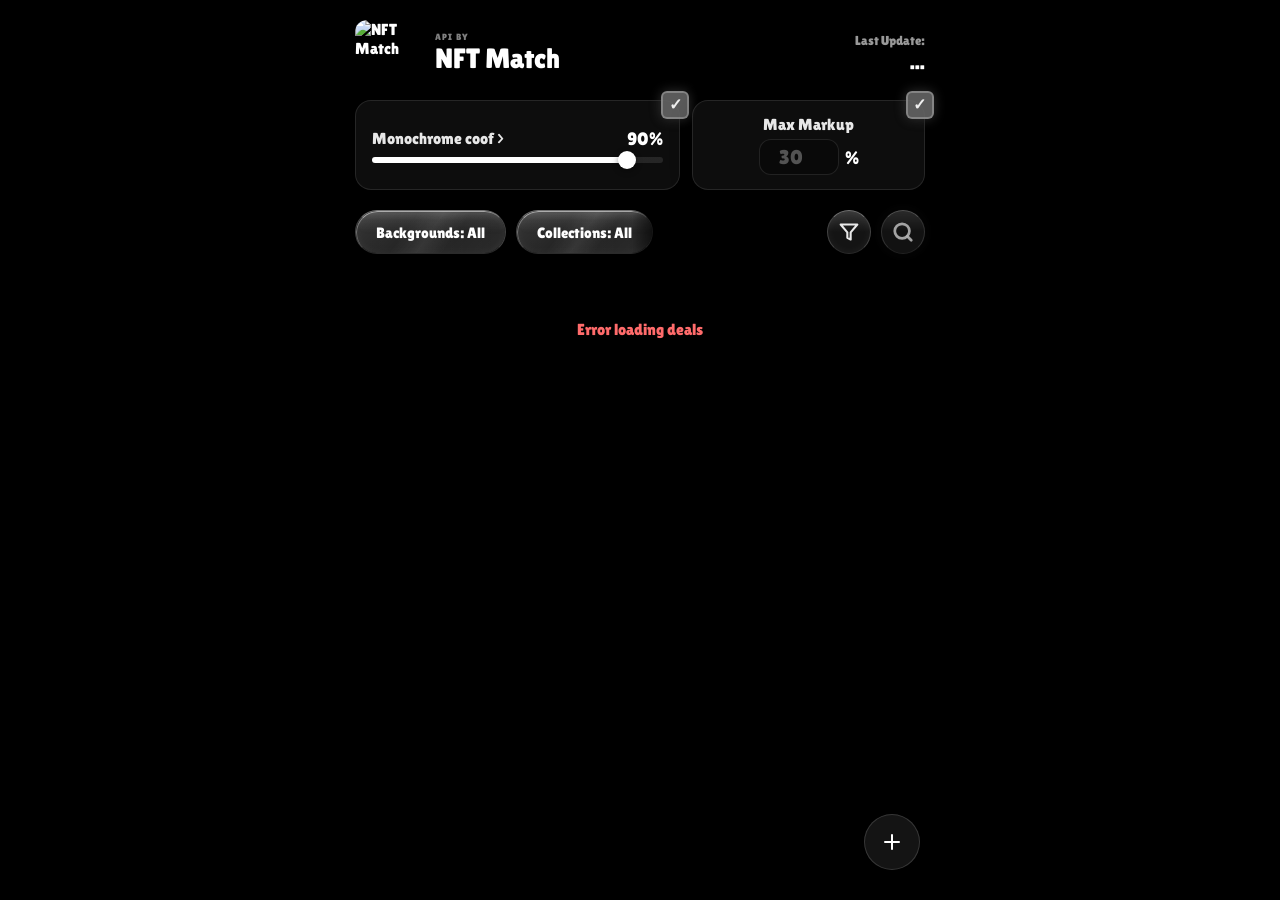
==== index.html @ 20ff9459 "Initial commit" ====
<!DOCTYPE html>
<html lang="ru">

<head>
    <meta charset="UTF-8">
    <meta name="viewport" content="width=device-width, initial-scale=1.0, maximum-scale=1.0, user-scalable=no">
    <title>NFT Match</title>
    <script src="https://telegram.org/js/telegram-web-app.js"></script>
    <link rel="preconnect" href="https://fonts.googleapis.com">
    <link rel="preconnect" href="https://fonts.gstatic.com" crossorigin>
    <link href="https://fonts.googleapis.com/css2?family=Lilita+One&display=swap" rel="stylesheet">
    <link rel="stylesheet" href="styles.css">
    <link rel="stylesheet" href="glass-effect.css">
    <link rel="stylesheet" href="styles-fab.css">
</head>

<body>
    <div class="container">
        <div class="fixed-ui">
            <div class="header">
                <div class="header-left">
                    <img src="logoNFTMatch.png" alt="NFT Match" class="logo">
                    <div class="title-wrapper">
                        <span class="api-by-text">API by</span>
                        <h1 class="title">NFT Match</h1>
                    </div>
                </div>

                <div class="last-update" id="btnShowInfo">
                    <span class="update-label">Last Update:</span>
                    <span class="update-time" id="lastUpdateTime">Loading...</span>
                </div>
            </div>

            <div class="stats-section">
                <div class="stat-card progress-card">
                    <label class="stat-toggle">
                        <input type="checkbox" id="ignoreMonochromeInline" checked>
                        <span class="stat-toggle-slider"></span>
                    </label>
                    <div class="stat-header">
                        <span class="stat-title">Monochrome coof ></span>
                        <span class="stat-percentage" id="percentageValue">90%</span>
                    </div>
                    <div class="progress-wrapper">
                        <input type="range" min="0" max="100" value="90" class="custom-range" id="percentageRange">
                    </div>
                </div>

                <div class="stat-card limit-card">
                    <label class="stat-toggle">
                        <input type="checkbox" id="ignoreMarkupInline" checked>
                        <span class="stat-toggle-slider"></span>
                    </label>
                    <div class="limit-title">Max Markup</div>
                    <div class="limit-content">
                        <input type="number" class="limit-input" placeholder="30" id="markupInput">
                        <div class="limit-currency">%</div>
                    </div>
                </div>
            </div>

            <div class="filters-row">
                <div class="filters-scroll">
                    <div class="filter-btn filter-text" id="btnBackgrounds" data-filter="backgrounds">Backgrounds: All
                    </div>
                    <div class="filter-btn filter-text" id="btnCollections" data-filter="collections">Collections: All
                    </div>
                </div>

                <div class="filters-fixed">
                    <div class="filter-btn filter-icon" id="btnFilterSettings">
                        <svg width="20" height="20" viewBox="0 0 24 24" fill="none" stroke="currentColor"
                            stroke-width="2.5" stroke-linecap="round" stroke-linejoin="round">
                            <polygon points="22 3 2 3 10 12.46 10 19 14 21 14 12.46 22 3"></polygon>
                        </svg>
                    </div>

                    <div class="filter-btn filter-icon action-search" id="btnSearch">
                        <svg width="22" height="22" viewBox="0 0 24 24" fill="none" stroke="currentColor"
                            stroke-width="3" stroke-linecap="round" stroke-linejoin="round">
                            <circle cx="11" cy="11" r="8"></circle>
                            <line x1="21" y1="21" x2="16.65" y2="16.65"></line>
                        </svg>
                    </div>
                </div>
            </div>
        </div>

        <div class="content-wrapper">
            <div class="nft-grid" id="nftGrid">
            </div>
        </div>

        <!-- Floating Menu -->
        <div class="floating-menu" id="floatingMenu">
            <button class="menu-toggle" id="menuToggle">
                <svg width="24" height="24" viewBox="0 0 24 24" fill="none" stroke="currentColor" stroke-width="2"
                    stroke-linecap="round" stroke-linejoin="round">
                    <line x1="12" y1="5" x2="12" y2="19"></line>
                    <line x1="5" y1="12" x2="19" y2="12"></line>
                </svg>
            </button>
            <div class="menu-items">
                <a href="index.html" class="menu-item active">
                    <svg width="20" height="20" viewBox="0 0 24 24" fill="none" stroke="currentColor" stroke-width="2"
                        stroke-linecap="round" stroke-linejoin="round">
                        <path d="M3 9l9-7 9 7v11a2 2 0 0 1-2 2H5a2 2 0 0 1-2-2z"></path>
                        <polyline points="9 22 9 12 15 12 15 22"></polyline>
                    </svg>
                    <span>Main</span>
                </a>
                <a href="analytics.html" class="menu-item">
                    <svg width="20" height="20" viewBox="0 0 24 24" fill="none" stroke="currentColor" stroke-width="2"
                        stroke-linecap="round" stroke-linejoin="round">
                        <line x1="12" y1="20" x2="12" y2="10"></line>
                        <line x1="18" y1="20" x2="18" y2="4"></line>
                        <line x1="6" y1="20" x2="6" y2="16"></line>
                    </svg>
                    <span>Analytics</span>
                </a>
            </div>
        </div>

        <div class="pagination-controls" id="paginationControls" style="display: none;">
            <button class="page-btn" id="prevPage">
                <svg width="20" height="20" viewBox="0 0 24 24" fill="none" stroke="currentColor" stroke-width="2"
                    stroke-linecap="round" stroke-linejoin="round">
                    <polyline points="15 18 9 12 15 6"></polyline>
                </svg>
            </button>
            <span class="page-number" id="pageIndicator">1</span>
            <button class="page-btn" id="nextPage">
                <svg width="20" height="20" viewBox="0 0 24 24" fill="none" stroke="currentColor" stroke-width="2"
                    stroke-linecap="round" stroke-linejoin="round">
                    <polyline points="9 18 15 12 9 6"></polyline>
                </svg>
            </button>
        </div>

        <div class="overlay" id="overlay"></div>

        <div class="bottom-sheet" id="settingsModal">
            <div class="sheet-header">
                <span>Filters & Sort</span>
                <div class="close-btn" id="closeSettings">✕</div>
            </div>
            <div class="sheet-content">
                <div class="filter-group">
                    <label>Price Range (TON)</label>
                    <div class="price-inputs">
                        <input type="number" id="filterMinPrice" placeholder="Min" class="sheet-input">
                        <span style="opacity:0.5">-</span>
                        <input type="number" id="filterMaxPrice" placeholder="Max" class="sheet-input">
                    </div>
                </div>

                <div class="filter-group">
                    <label>Sort By</label>
                    <div class="radio-group">
                        <label class="radio-item">
                            <input type="radio" name="sortBy" value="monochrome" checked>
                            <span class="radio-label">Similarity</span>
                        </label>
                        <label class="radio-item">
                            <input type="radio" name="sortBy" value="price">
                            <span class="radio-label">Price</span>
                        </label>
                        <label class="radio-item">
                            <input type="radio" name="sortBy" value="markup">
                            <span class="radio-label">Markup</span>
                        </label>
                        <label class="radio-item">
                            <input type="radio" name="sortBy" value="count">
                            <span class="radio-label">Count</span>
                        </label>
                    </div>
                </div>

                <div class="filter-group">
                    <label>Order</label>
                    <div class="radio-group">
                        <label class="radio-item">
                            <input type="radio" name="sortOrder" value="desc" checked>
                            <span class="radio-label">High to Low ⬇</span>
                        </label>
                        <label class="radio-item">
                            <input type="radio" name="sortOrder" value="asc">
                            <span class="radio-label">Low to High ⬆</span>
                        </label>
                    </div>
                </div>

                <div class="filter-group">
                    <label>Show Only</label>
                    <div class="checkbox-group">
                        <label class="checkbox-item">
                            <input type="checkbox" id="filterOnlyUnique">
                            <span class="checkbox-label">Only Unique Gifts</span>
                        </label>
                    </div>
                </div>
            </div>
            <div class="sheet-footer">
                <button class="apply-btn" id="applySettings">Apply Filters</button>
            </div>
        </div>

        <div class="bottom-sheet" id="colorsModal">
            <div class="sheet-header">
                <span>Select Backgrounds</span>
                <div class="close-btn" id="closeColors">✕</div>
            </div>
            <div class="sheet-content">
                <div class="color-search-wrapper">
                    <input type="text" class="color-search-input" id="colorSearchInput" placeholder="Search color...">
                </div>

                <div class="select-all-wrapper">
                    <button class="select-all-btn" id="btnSelectAllColors">Select All</button>
                </div>
                <div class="colors-grid" id="colorsList"></div>
            </div>
            <div class="sheet-footer">
                <button class="apply-btn" id="applyColors">Apply Colors</button>
            </div>
        </div>

        <div class="bottom-sheet" id="collectionsModal">
            <div class="sheet-header">
                <span>Select Collections</span>
                <div class="close-btn" id="closeCollections">✕</div>
            </div>
            <div class="sheet-content">
                <div class="color-search-wrapper">
                    <input type="text" class="color-search-input" id="collectionSearchInput"
                        placeholder="Search collection...">
                </div>

                <div class="select-all-wrapper">
                    <button class="select-all-btn" id="btnSelectAllCollections">Select All</button>
                </div>
                <div class="colors-grid" id="collectionsList">
                </div>
            </div>
            <div class="sheet-footer">
                <button class="apply-btn" id="applyCollections">Apply Collections</button>
            </div>
        </div>

        <div class="bottom-sheet" id="itemModal">
            <div class="sheet-header">
                <span>Gift Details</span>
                <div class="close-btn" id="closeItem">✕</div>
            </div>
            <div class="sheet-content">
                <h2 class="detail-collection-title" id="dCollectionTitle">Collection Name</h2>

                <div class="detail-image-simple">
                    <img src="" alt="Gift" class="detail-img-rounded" id="detailImg">
                    <div class="detail-number-badge" id="detailNumber">#0</div>
                </div>

                <div class="detail-info-block">
                    <table class="detail-table">
                        <tr>
                            <td class="dt-label">Model</td>
                            <td class="dt-value" id="dModel">...</td>
                        </tr>
                        <tr>
                            <td class="dt-label">Background</td>
                            <td class="dt-value" id="dBackground">...</td>
                        </tr>
                        <tr>
                            <td class="dt-label">Monochrome</td>
                            <td class="dt-value" id="dCoof">...</td>
                        </tr>
                        <tr>
                            <td class="dt-label">Market</td>
                            <td class="dt-value" id="dMarket">...</td>
                        </tr>
                        <tr>
                            <td class="dt-label">Floor Price</td>
                            <td class="dt-value" id="dFloor">...</td>
                        </tr>
                        <tr class="total-row">
                            <td class="dt-label">Price</td>
                            <td class="dt-value highlight-gold" id="dPrice">...</td>
                        </tr>
                    </table>
                </div>

                <button class="apply-btn action-telegram" id="btnGoToMarket">
                    View in Telegram
                </button>
            </div>
        </div>

        <div class="bottom-sheet" id="infoModal">
            <div class="sheet-header">
                <span>Information</span>
                <div class="close-btn" id="closeInfo">✕</div>
            </div>
            <div class="sheet-content">
                <p class="info-text">
                    Data updates automatically every 30 minutes.<br><br>
                    Some gifts shown may have already been sold or removed from the marketplace.<br><br>
                    We recommend verifying availability on the market before purchasing.
                </p>
            </div>
        </div>

    </div>

    <script src="telegram-webapp.js"></script>
    <script src="glass-effect.js"></script>
    <script src="menu.js"></script>
    <script src="script.js"></script>
</body>

</html>
---- styles.css ----
* {
    margin: 0;
    padding: 0;
    box-sizing: border-box;
    -webkit-tap-highlight-color: transparent;
}

body {
    font-family: 'Lilita One', cursive;
    background: #000;
    color: #fff;
    overflow-x: hidden;
    width: 100%;
    min-height: 100vh;
    min-width: 350px;
}

.filters-scroll .filter-btn {
    flex-shrink: 0;
}

.container {
    width: 100%;
    max-width: 100%;
    position: relative;
    padding-bottom: 100px;
    /* Больше отступа, чтобы пагинация не перекрывала контент */
}

/* --- FIXED UI SECTION --- */
.fixed-ui {
    position: fixed;
    top: 0;
    left: 0;
    width: 100%;
    z-index: 100;
    padding: 0 15px;
    background: transparent;
    pointer-events: none;
    /* Add safe area for Telegram WebApp header buttons */
    padding-top: env(safe-area-inset-top, 0px);
}

.fixed-ui::before {
    content: '';
    position: absolute;
    top: 0;
    left: 0;
    width: 100%;
    height: 105%;
    background: linear-gradient(180deg, #000 0%, rgba(0, 0, 0, 0.98) 70%, rgba(0, 0, 0, 0) 100%);
    z-index: -1;
    pointer-events: none;
}

.header,
.stats-section,
.filters-row {
    pointer-events: auto;
}

.header {
    display: flex;
    align-items: center;
    justify-content: space-between;
    /* Чтобы разнести лого и дату */
    /* Add extra padding on mobile for Telegram header */
    padding-top: max(20px, env(safe-area-inset-top, 0px) + 10px);
    padding-bottom: 15px;
}

.header-left {
    display: flex;
    align-items: center;
    gap: 15px;
}

.logo {
    width: 65px;
    height: 65px;
    border-radius: 12px;
    object-fit: contain;
    background: transparent;
}

.title-wrapper {
    display: flex;
    flex-direction: column;
    align-items: flex-start;
    gap: 0;
}

.api-by-text {
    font-size: 9px;
    color: rgba(255, 255, 255, 0.5);
    text-transform: uppercase;
    letter-spacing: 1px;
    line-height: 1;
    margin-bottom: 2px;
}

.title {
    font-size: 28px;
    margin: 0;
    font-weight: 400;
    text-shadow: 0 2px 10px rgba(0, 0, 0, 0.5);
    line-height: 1;
}

/* Last Update Badge */
.last-update {
    /* Убрали фон и границы, сделали "невидимой зоной" */
    background: transparent;
    border: none;
    padding: 0;

    display: flex;
    flex-direction: column;
    align-items: flex-end;
    /* Выравнивание по правому краю */
    cursor: pointer;
}

.last-update:active {
    background: transparent;
    opacity: 0.7;
}

.update-label {
    display: block;
    font-size: 13px;
    /* Увеличено с 11px */
    color: rgba(255, 255, 255, 0.6);
    margin-bottom: 3px;
    font-weight: 400;
}

.update-time {
    font-size: 20px;
    /* Увеличено с 16px */
    font-weight: 400;
    color: #fff;
    text-shadow: 0 2px 8px rgba(0, 0, 0, 0.3);
}

/* Stats Section */
.stats-section {
    display: grid;
    grid-template-columns: 1.4fr 1fr;
    gap: 12px;
}

.stat-card {
    background: rgba(33, 38, 48, 0.6);
    backdrop-filter: blur(20px);
    -webkit-backdrop-filter: blur(20px);
    border: 1px solid rgba(255, 255, 255, 0.12);
    box-shadow: 0 4px 24px -1px rgba(0, 0, 0, 0.2);
    border-radius: 20px;
    padding: 12px 16px;
}

.filters-row {
    display: flex;
    align-items: center;
    justify-content: space-between;
    gap: 10px;
    width: 100%;
    padding-bottom: 25px;
}

.filters-scroll {
    display: flex;
    align-items: center;
    gap: 10px;
    overflow-x: auto;
    scrollbar-width: none;
    padding-right: 10px;
    mask-image: linear-gradient(90deg, #000 90%, transparent 100%);
    -webkit-mask-image: linear-gradient(90deg, #000 90%, transparent 100%);
}

.filters-scroll::-webkit-scrollbar {
    display: none;
}

.filters-fixed {
    display: flex;
    align-items: center;
    gap: 10px;
    flex-shrink: 0;
    padding-left: 5px;
}

/* Glass Buttons */
.filter-btn {
    position: relative;
    display: inline-flex;
    justify-content: center;
    align-items: center;
    height: 44px;
    padding: 0 20px;
    border-radius: 50px;
    background: rgba(255, 255, 255, 0.08);
    backdrop-filter: blur(12px);
    -webkit-backdrop-filter: blur(12px);
    border: 1px solid transparent;
    border-top-color: rgba(255, 255, 255, 0.4);
    border-bottom-color: rgba(255, 255, 255, 0.1);
    border-left-color: rgba(255, 255, 255, 0.2);
    border-right-color: rgba(255, 255, 255, 0.2);
    box-shadow: 0 4px 15px rgba(0, 0, 0, 0.3), inset 0 0 10px rgba(255, 255, 255, 0.05);
    font-size: 15px;
    color: #fff;
    white-space: nowrap;
    cursor: pointer;
    overflow: hidden;
    transition: transform 0.1s, background 0.2s, box-shadow 0.2s;
}

.filter-btn::after {
    content: '';
    position: absolute;
    top: 0;
    left: 0;
    width: 100%;
    height: 50%;
    background: linear-gradient(180deg, rgba(255, 255, 255, 0.15) 0%, rgba(255, 255, 255, 0) 100%);
    border-radius: 50px 50px 20px 20px;
    pointer-events: none;
}

.filter-btn:active {
    transform: scale(0.95);
    background: rgba(255, 255, 255, 0.15);
}

.filter-icon {
    width: 44px;
    height: 44px;
    padding: 0;
    color: rgba(255, 255, 255, 0.9);
}

.action-search {
    background: rgba(255, 255, 255, 0.1);
    box-shadow: 0 0 15px rgba(255, 255, 255, 0.05);
    opacity: 0.7;
    transition: all 0.3s ease;
}

.action-search.highlight {
    background: #0098ea;
    box-shadow: 0 0 20px rgba(0, 152, 234, 0.6);
    opacity: 1;
    transform: scale(1.05);
    border-color: rgba(255, 255, 255, 0.5);
}

/* Sliders & Inputs */
.progress-card {
    display: flex;
    flex-direction: column;
    justify-content: center;
    gap: 8px;
}

.stat-header {
    display: flex;
    justify-content: space-between;
    align-items: center;
}

.stat-title {
    font-size: 16px;
    opacity: 0.9;
    font-weight: 400;
}

.stat-percentage {
    font-size: 18px;
    font-weight: 400;
}

.progress-wrapper {
    display: flex;
    align-items: center;
    width: 100%;
}

.custom-range {
    -webkit-appearance: none;
    appearance: none;
    width: 100%;
    height: 6px;
    background: rgba(255, 255, 255, 0.1);
    border-radius: 8px;
    outline: none;
}

.custom-range::-webkit-slider-thumb {
    -webkit-appearance: none;
    height: 18px;
    width: 18px;
    border-radius: 50%;
    background: #fff;
    box-shadow: 0 2px 6px rgba(0, 0, 0, 0.4);
}

.limit-card {
    display: flex;
    flex-direction: column;
    align-items: center;
    justify-content: center;
    gap: 5px;
}

.limit-title {
    font-size: 16px;
    opacity: 0.9;
    font-weight: 400;
}

.limit-content {
    display: flex;
    align-items: center;
    justify-content: center;
    gap: 6px;
    width: 100%;
}

.limit-input {
    background: rgba(0, 0, 0, 0.3);
    border: 1px solid rgba(255, 255, 255, 0.1);
    border-radius: 12px;
    padding: 6px 0;
    font-family: 'Lilita One', cursive;
    font-size: 20px;
    color: #fff;
    width: 100%;
    max-width: 80px;
    text-align: center;
    outline: none;
}

.limit-input::placeholder {
    color: rgba(255, 255, 255, 0.3);
}

.limit-currency {
    font-size: 18px;
    font-weight: 400;
}

/* Content Grid */
.content-wrapper {
    padding: 0 15px;
    padding-top: 280px;
}

.nft-grid {
    display: grid;
    grid-template-columns: repeat(2, 1fr);
    gap: 20px;
    row-gap: 28px;
}

/* NFT Card */
.nft-card {
    width: 100%;
    aspect-ratio: 2 / 1.2;
    position: relative;
    background: rgba(33, 38, 48, 0.45);
    border-radius: 20px;
    overflow: visible;
    border: 1px solid rgba(255, 255, 255, 0.1);
    box-shadow: 0 4px 15px rgba(0, 0, 0, 0.2);
    transition: all 0.3s ease;
}

.nft-card.unique {
    border: 2px solid #4da6ff;
    box-shadow: 0 0 20px rgba(77, 166, 255, 0.4), 0 4px 15px rgba(0, 0, 0, 0.2);
}

.card-inner {
    position: absolute;
    top: 0;
    left: 0;
    width: 100%;
    height: 100%;
    border-radius: 20px;
    overflow: hidden;
}

.card-background {
    position: absolute;
    top: 0;
    left: 0;
    width: 100%;
    height: 72%;
    background: linear-gradient(90deg, var(--card-color, #555) 0%, var(--card-color, #555) 30%, rgba(0, 0, 0, 0) 100%);
    opacity: 0.85;
    z-index: 1;
}

.card-image-wrapper {
    position: absolute;
    top: 0;
    left: 0;
    width: 58%;
    height: 72%;
    background: radial-gradient(circle at 35% 50%, var(--card-light, #999), transparent 65%);
    z-index: 2;
    display: flex;
    align-items: center;
}

.card-image {
    width: 85%;
    height: 85%;
    object-fit: contain;
    filter: drop-shadow(0 4px 10px rgba(0, 0, 0, 0.4));
}

.card-percentage {
    position: absolute;
    top: 36%;
    right: 8px;
    transform: translateY(-50%);
    font-size: clamp(32px, 10vw, 52px);
    color: var(--card-light, #fff);
    text-shadow: 0 3px 10px rgba(0, 0, 0, 0.7);
    line-height: 1;
    z-index: 3;
}

.card-footer {
    position: absolute;
    bottom: 0;
    width: 100%;
    height: 28%;
    background: rgba(20, 24, 33, 0.85);
    backdrop-filter: blur(8px);
    -webkit-backdrop-filter: blur(8px);
    display: flex;
    justify-content: space-between;
    align-items: center;
    padding: 0 14px;
    border-top: 1px solid rgba(255, 255, 255, 0.08);
    z-index: 4;
}

.card-price {
    font-size: 16px;
}

.card-multiplier {
    font-size: 15px;
    opacity: 0.7;
}

.card-count-badge {
    position: absolute;
    top: -12px;
    right: 8px;
    /* Changed from left: 50% and translateX(-50%) to right positioning */
    background: rgba(30, 35, 45, 0.95);
    backdrop-filter: blur(10px);
    -webkit-backdrop-filter: blur(10px);
    padding: 4px 12px;
    border-radius: 12px;
    border: 1px solid rgba(255, 255, 255, 0.15);
    font-size: 11px;
    color: rgba(255, 255, 255, 0.85);
    z-index: 5;
    font-weight: 400;
    letter-spacing: 0.5px;
    box-shadow: 0 2px 8px rgba(0, 0, 0, 0.3);
    white-space: nowrap;
    /* Width is now auto, based on content */
    width: auto;
    /* Text aligned to the right */
    text-align: right;
}

.nft-card.unique .card-count-badge {
    background: rgba(77, 166, 255, 0.2);
    border-color: rgba(77, 166, 255, 0.4);
    color: #4da6ff;
    font-weight: 400;
    box-shadow: 0 0 12px rgba(77, 166, 255, 0.3), 0 2px 8px rgba(0, 0, 0, 0.3);
}


@media (min-width: 480px) {
    .nft-grid {
        gap: 24px;
        row-gap: 32px;
    }

    .content-wrapper {
        padding-top: 300px;
    }
}

@media (min-width: 768px) {
    .container {
        max-width: 600px;
        margin: 0 auto;
    }

    .fixed-ui {
        max-width: 600px;
        left: 50%;
        transform: translateX(-50%);
    }

}

/* Modals & Overlay */
.overlay {
    position: fixed;
    top: 0;
    left: 0;
    width: 100%;
    height: 100%;
    background: rgba(0, 0, 0, 0.6);
    backdrop-filter: blur(5px);
    z-index: 150;
    opacity: 0;
    pointer-events: none;
    transition: opacity 0.3s ease;
}

.overlay.active {
    opacity: 1;
    pointer-events: auto;
}

.bottom-sheet {
    position: fixed;
    bottom: -100%;
    left: 0;
    width: 100%;
    /* ИЗМЕНЕНИЕ: Не фиксированная высота, а авто + макс */
    height: auto;
    max-height: 85vh;
    background: rgba(28, 32, 40, 0.95);
    backdrop-filter: blur(20px);
    -webkit-backdrop-filter: blur(20px);
    border-radius: 25px 25px 0 0;
    z-index: 200;
    transition: bottom 0.3s cubic-bezier(0.1, 0.7, 0.1, 1);
    border-top: 1px solid rgba(255, 255, 255, 0.15);
    display: flex;
    flex-direction: column;
}

.bottom-sheet.active {
    bottom: 0;
}

.sheet-header {
    display: flex;
    justify-content: space-between;
    align-items: center;
    padding: 20px 20px;
    border-bottom: 1px solid rgba(255, 255, 255, 0.1);
    font-size: 20px;
    flex-shrink: 0;
}

.close-btn {
    font-size: 24px;
    cursor: pointer;
    padding: 5px;
    opacity: 0.7;
}

.sheet-content {
    padding: 20px;
    overflow-y: auto;
    flex-grow: 1;
    /* Убираем лишние пустоты */
    padding-bottom: 10px;
}

/* Footer in modal */
.sheet-footer {
    padding: 20px;
    border-top: 1px solid rgba(255, 255, 255, 0.1);
    background: rgba(28, 32, 40, 0.95);
    flex-shrink: 0;
    /* Чтобы на айфонах не прилипало к safe area */
    padding-bottom: max(20px, env(safe-area-inset-bottom));
}

/* Settings Form */
.filter-group {
    margin-bottom: 25px;
}

.filter-group label {
    display: block;
    margin-bottom: 10px;
    opacity: 0.8;
    font-size: 16px;
}

.price-inputs {
    display: flex;
    align-items: center;
    gap: 10px;
}

.sheet-input {
    width: 100%;
    background: rgba(0, 0, 0, 0.3);
    border: 1px solid rgba(255, 255, 255, 0.1);
    padding: 12px;
    border-radius: 12px;
    color: #fff;
    font-family: 'Lilita One', cursive;
    font-size: 16px;
    outline: none;
}

.radio-group {
    display: flex;
    gap: 10px;
    flex-wrap: wrap;
}

.radio-item {
    position: relative;
    cursor: pointer;
}

.radio-item input {
    display: none;
}

.radio-label {
    display: inline-block;
    padding: 10px 16px;
    background: rgba(255, 255, 255, 0.05);
    border: 1px solid rgba(255, 255, 255, 0.1);
    border-radius: 50px;
    font-size: 14px;
    transition: all 0.2s;
}

.radio-item input:checked+.radio-label {
    background: #fff;
    color: #000;
    border-color: #fff;
}

.checkbox-group {
    display: flex;
    flex-direction: column;
    gap: 10px;
}

.checkbox-item {
    position: relative;
    cursor: pointer;
    display: flex;
    align-items: center;
    gap: 10px;
}

.checkbox-item input {
    width: 20px;
    height: 20px;
    cursor: pointer;
    accent-color: #fff;
}

.checkbox-label {
    font-size: 14px;
    color: rgba(255, 255, 255, 0.9);
    user-select: none;
}

.inline-checkbox {
    display: inline-flex;
    align-items: center;
    gap: 6px;
    margin-left: 12px;
    cursor: pointer;
}

.inline-checkbox input {
    width: 16px;
    height: 16px;
    cursor: pointer;
    accent-color: #fff;
}

.inline-checkbox-label {
    font-size: 12px;
    color: rgba(255, 255, 255, 0.7);
    user-select: none;
}

.stat-ignore-checkbox {
    display: flex;
    align-items: center;
    gap: 8px;
    margin-top: 8px;
    padding: 6px 0;
    cursor: pointer;
    opacity: 0.7;
    transition: opacity 0.2s;
}

.stat-ignore-checkbox:hover {
    opacity: 1;
}

.stat-ignore-checkbox input {
    width: 16px;
    height: 16px;
    cursor: pointer;
    accent-color: #fff;
}

.stat-ignore-label {
    font-size: 12px;
    color: rgba(255, 255, 255, 0.8);
    user-select: none;
}

.apply-btn {
    width: 100%;
    padding: 15px;
    background: #fff;
    color: #000;
    border: none;
    border-radius: 16px;
    font-family: 'Lilita One', cursive;
    font-size: 18px;
    cursor: pointer;
}

.apply-btn:active {
    transform: scale(0.98);
    opacity: 0.9;
}

/* Colors Modal */
.color-search-wrapper {
    margin-bottom: 15px;
}

.color-search-input {
    width: 100%;
    padding: 12px 15px;
    border-radius: 12px;
    background: rgba(255, 255, 255, 0.1);
    border: 1px solid rgba(255, 255, 255, 0.2);
    color: #fff;
    font-family: 'Lilita One', cursive;
    font-size: 16px;
    outline: none;
}

.color-search-input::placeholder {
    color: rgba(255, 255, 255, 0.4);
}

.colors-grid {
    display: grid;
    grid-template-columns: 1fr;
    gap: 10px;
    margin-bottom: 20px;
}

.select-all-btn {
    width: 100%;
    padding: 12px;
    background: rgba(255, 255, 255, 0.1);
    border: 1px solid rgba(255, 255, 255, 0.2);
    border-radius: 12px;
    color: #fff;
    font-family: 'Lilita One', cursive;
    font-size: 16px;
    cursor: pointer;
    transition: background 0.2s;
}

.select-all-btn:active {
    background: rgba(255, 255, 255, 0.2);
}

.select-all-wrapper {
    width: 100%;
    margin-bottom: 10px;
}

.color-option {
    display: flex;
    align-items: center;
    gap: 10px;
    padding: 10px;
    background: rgba(255, 255, 255, 0.05);
    border: 1px solid rgba(255, 255, 255, 0.1);
    border-radius: 12px;
    cursor: pointer;
    transition: all 0.2s;
}

.color-option.selected {
    background: rgba(255, 255, 255, 0.15);
    border-color: rgba(255, 255, 255, 0.6);
}

.color-option.hidden {
    display: none;
}

.color-preview {
    width: 24px;
    height: 24px;
    border-radius: 50%;
    border: 1px solid rgba(255, 255, 255, 0.2);
    flex-shrink: 0;
}

/* Collections specific styles */
.collection-preview {
    width: 32px;
    height: 32px;
    object-fit: contain;
    flex-shrink: 0;
}

.color-name {
    font-size: 14px;
    white-space: nowrap;
    overflow: hidden;
    text-overflow: ellipsis;
}

@media (min-width: 768px) {
    .bottom-sheet {
        max-width: 600px;
        left: 50%;
        transform: translateX(-50%);
        bottom: -100%;
    }

    .bottom-sheet.active {
        bottom: 0;
        transform: translateX(-50%);
    }
}

/* Item Detail Modal */
.detail-collection-title {
    text-align: center;
    font-size: 24px;
    margin-bottom: 15px;
    color: #fff;
    font-weight: 400;
    letter-spacing: 0.5px;
}

.detail-image-simple {
    position: relative;
    width: 100%;
    display: flex;
    justify-content: center;
    margin-bottom: 25px;
}

.detail-img-rounded {
    width: 180px;
    height: 180px;
    object-fit: cover;
    border-radius: 24px;
    box-shadow: 0 8px 25px rgba(0, 0, 0, 0.5);
}

.detail-number-badge {
    position: absolute;
    bottom: -10px;
    left: 50%;
    transform: translateX(-50%);
    background: rgba(30, 30, 30, 0.9);
    backdrop-filter: blur(8px);
    padding: 6px 14px;
    border-radius: 50px;
    border: 1px solid rgba(255, 255, 255, 0.15);
    font-size: 16px;
    color: #fff;
    z-index: 3;
    font-family: 'Lilita One', cursive;
    box-shadow: 0 4px 10px rgba(0, 0, 0, 0.3);
}

.stat-card {
    background: rgba(255, 255, 255, 0.05);
    border-radius: 16px;
    padding: 14px 16px;
    border: 1px solid rgba(255, 255, 255, 0.1);
    position: relative;
    transition: all 0.3s ease;
    margin-bottom: 20px;
}

.stat-card.inactive {
    opacity: 0.4;
}

.stat-card.inactive>*:not(.stat-toggle) {
    pointer-events: none;
}

.stat-toggle {
    position: absolute;
    top: -10px;
    right: -10px;
    width: 28px;
    height: 28px;
    display: inline-block;
    cursor: pointer;
    z-index: 10;
}

.stat-toggle input {
    opacity: 0;
    width: 0;
    height: 0;
    position: absolute;
}

.stat-toggle-slider {
    position: absolute;
    top: 0;
    left: 0;
    right: 0;
    bottom: 0;
    background: rgba(30, 35, 45, 0.95);
    backdrop-filter: blur(10px);
    -webkit-backdrop-filter: blur(10px);
    border: 2px solid rgba(255, 255, 255, 0.2);
    border-radius: 6px;
    transition: all 0.3s ease;
    box-shadow: 0 2px 8px rgba(0, 0, 0, 0.4);
    display: flex;
    align-items: center;
    justify-content: center;
}

.stat-toggle-slider:before {
    content: "✓";
    font-size: 16px;
    font-weight: bold;
    color: transparent;
    transition: all 0.3s ease;
    line-height: 1;
}

.stat-toggle input:checked+.stat-toggle-slider {
    background: rgba(100, 100, 100, 0.9);
    border-color: rgba(160, 160, 160, 0.6);
    box-shadow: 0 0 12px rgba(120, 120, 120, 0.4), 0 2px 8px rgba(0, 0, 0, 0.4);
}

.stat-toggle input:checked+.stat-toggle-slider:before {
    color: rgba(255, 255, 255, 0.9);
}

.stat-toggle:hover .stat-toggle-slider {
    border-color: rgba(255, 255, 255, 0.4);
    transform: scale(1.05);
}

.card-count-badge {
    position: absolute;
    top: -12px;
    right: 12px;
    background: rgba(30, 35, 45, 0.95);
    backdrop-filter: blur(10px);
    -webkit-backdrop-filter: blur(10px);
    padding: 4px 10px;
    border-radius: 12px;
    border: 1px solid rgba(255, 255, 255, 0.15);
    font-size: 11px;
    color: rgba(255, 255, 255, 0.85);
    z-index: 5;
    font-weight: 400;
    letter-spacing: 0.5px;
    box-shadow: 0 2px 8px rgba(0, 0, 0, 0.3);
    white-space: nowrap;
}

.nft-card.unique .card-count-badge {
    background: rgba(77, 166, 255, 0.2);
    border-color: rgba(77, 166, 255, 0.4);
    color: #4da6ff;
    font-weight: 400;
    box-shadow: 0 0 12px rgba(77, 166, 255, 0.3), 0 2px 8px rgba(0, 0, 0, 0.3);
}

.detail-table {
    width: 100%;
    border-collapse: collapse;
}

.detail-table td {
    padding: 8px 0;
    font-size: 16px;
    border-bottom: 1px solid rgba(255, 255, 255, 0.05);
}

.detail-table tr:last-child td {
    border-bottom: none;
}

.dt-label {
    color: rgba(255, 255, 255, 0.5);
    text-align: left;
}

.dt-value {
    text-align: right;
    color: #fff;
}

.highlight-gold {
    color: #ffdd8c;
    font-size: 20px;
}

.markup-green {
    font-size: 0.75em;
    color: #78c585;
    margin-left: 6px;
}

.total-row td {
    padding-top: 15px;
    font-size: 18px;
}

.action-telegram {
    background: #0098ea;
    /* Telegram Blue */
    color: #fff;
    border: none;
    box-shadow: 0 4px 15px rgba(0, 152, 234, 0.3);
    transition: transform 0.1s, background 0.2s;
}

.action-telegram:active {
    background: #0088d1;
    transform: scale(0.98);
}

/* --- FIXED PAGINATION (FLOATING ISLAND) --- */
.pagination-controls {
    position: fixed;
    bottom: 30px;
    /* Отступ от низа */
    left: 50%;
    transform: translateX(-50%);
    z-index: 90;

    background: rgba(30, 35, 45, 0.9);
    /* Темная подложка */
    backdrop-filter: blur(12px);
    -webkit-backdrop-filter: blur(12px);

    border: 1px solid rgba(255, 255, 255, 0.15);
    border-radius: 50px;
    /* Овал */

    display: flex;
    justify-content: center;
    align-items: center;
    gap: 15px;
    padding: 8px 15px;

    box-shadow: 0 5px 20px rgba(0, 0, 0, 0.4);
    width: fit-content;
    /* Ширина по контенту */
}

.page-btn {
    width: 40px;
    height: 40px;
    border-radius: 50%;
    background: rgba(255, 255, 255, 0.08);
    border: 1px solid rgba(255, 255, 255, 0.1);
    color: #fff;
    display: flex;
    justify-content: center;
    align-items: center;
    cursor: pointer;
    transition: all 0.2s;
}

.page-btn:active {
    background: rgba(255, 255, 255, 0.2);
    transform: scale(0.95);
}

.page-btn:disabled {
    opacity: 0.3;
    cursor: not-allowed;
    transform: none;
}

.page-number {
    font-size: 16px;
    font-weight: 400;
    color: rgba(255, 255, 255, 0.9);
    min-width: 50px;
    text-align: center;
}

/* Info Modal Text */
.info-text {
    font-size: 16px;
    line-height: 1.5;
    color: rgba(255, 255, 255, 0.8);
    text-align: center;
    padding: 10px;
}
---- glass-effect.css ----
/**
 * Static Glass Effect Styles
 * Beautiful glassmorphism with light refraction
 */

/* Glass Container */
.glass-container {
    position: absolute;
    top: 0;
    left: 0;
    width: 100%;
    height: 100%;
    border-radius: inherit;
    overflow: hidden;
    pointer-events: none;
    z-index: 0;
}

/* Main Glass Layer - Frosted glass base */
.glass-layer {
    position: absolute;
    top: 0;
    left: 0;
    width: 100%;
    height: 100%;
    background: linear-gradient(135deg,
            rgba(255, 255, 255, 0.15) 0%,
            rgba(255, 255, 255, 0.05) 50%,
            rgba(255, 255, 255, 0.1) 100%);
    border-radius: inherit;
}

/* Light Refraction Effect - Simulates light bending through glass */
.glass-refraction {
    position: absolute;
    top: 0;
    left: 0;
    width: 100%;
    height: 100%;
    background:
        /* Diagonal light refraction */
        linear-gradient(125deg,
            transparent 0%,
            transparent 35%,
            rgba(255, 255, 255, 0.08) 45%,
            rgba(255, 255, 255, 0.12) 50%,
            rgba(255, 255, 255, 0.08) 55%,
            transparent 65%,
            transparent 100%),
        /* Subtle vertical refraction */
        linear-gradient(90deg,
            transparent 0%,
            rgba(255, 255, 255, 0.03) 50%,
            transparent 100%);
    border-radius: inherit;
    opacity: 0.7;
}

/* Top Reflection - Glass highlight */
.glass-reflection {
    position: absolute;
    top: 0;
    left: 0;
    width: 100%;
    height: 45%;
    background: linear-gradient(180deg,
            rgba(255, 255, 255, 0.3) 0%,
            rgba(255, 255, 255, 0.15) 25%,
            rgba(255, 255, 255, 0.05) 50%,
            transparent 100%);
    border-radius: inherit;
    border-bottom-left-radius: 0;
    border-bottom-right-radius: 0;
    opacity: 0.6;
}

/* Enhanced Button Base Styles - Only for text buttons */
.filter-btn.filter-text {
    position: relative;
    isolation: isolate;
}

/* Ensure button content is above glass effects */
.filter-btn.filter-text>*:not(.glass-container) {
    position: relative;
    z-index: 1;
}

/* Improved Border Highlights - Creates glass edge effect */
.filter-btn.filter-text::before {
    content: '';
    position: absolute;
    top: 0;
    left: 0;
    width: 100%;
    height: 100%;
    border-radius: inherit;
    border: 1px solid transparent;
    border-top-color: rgba(255, 255, 255, 0.5);
    border-left-color: rgba(255, 255, 255, 0.3);
    border-right-color: rgba(255, 255, 255, 0.15);
    border-bottom-color: rgba(255, 255, 255, 0.1);
    pointer-events: none;
    z-index: 2;
    transition: border-color 0.2s ease;
}

/* Hover state - Slightly enhance glass effect */
.filter-btn.filter-text:hover::before {
    border-top-color: rgba(255, 255, 255, 0.6);
    border-left-color: rgba(255, 255, 255, 0.4);
}

/* Inner Shadow for Depth */
.filter-btn.filter-text::after {
    content: '';
    position: absolute;
    top: 2px;
    left: 2px;
    right: 2px;
    bottom: 2px;
    border-radius: inherit;
    box-shadow: inset 0 1px 3px rgba(0, 0, 0, 0.15);
    pointer-events: none;
    opacity: 0.4;
    z-index: 0;
}
---- styles-fab.css ----
/* --- FLOATING MENU --- */
.floating-menu {
    position: fixed;
    bottom: 30px;
    right: 20px;
    z-index: 85;
    display: flex;
    flex-direction: column-reverse;
    align-items: flex-end;
    gap: 12px;
}

/* Menu Toggle Button */
.menu-toggle {
    width: 56px;
    height: 56px;
    border-radius: 50%;
    background: rgba(255, 255, 255, 0.08);
    backdrop-filter: blur(12px);
    -webkit-backdrop-filter: blur(12px);
    border: 1px solid rgba(255, 255, 255, 0.15);
    box-shadow: 0 4px 20px rgba(0, 0, 0, 0.3);
    display: flex;
    align-items: center;
    justify-content: center;
    color: #fff;
    cursor: pointer;
    transition: all 0.3s ease;
}

.menu-toggle:hover {
    transform: scale(1.05);
    background: rgba(255, 255, 255, 0.15);
    box-shadow: 0 6px 30px rgba(0, 0, 0, 0.4);
}

.menu-toggle:active {
    transform: scale(0.98);
}

.menu-toggle svg {
    transition: transform 0.3s ease;
}

.floating-menu.open .menu-toggle svg {
    transform: rotate(45deg);
}

/* Menu Items */
.menu-items {
    display: flex;
    flex-direction: column-reverse;
    gap: 10px;
    opacity: 0;
    pointer-events: none;
    transform: translateY(20px);
    transition: all 0.3s ease;
}

.floating-menu.open .menu-items {
    opacity: 1;
    pointer-events: auto;
    transform: translateY(0);
}

.menu-item {
    display: flex;
    align-items: center;
    gap: 12px;
    padding: 12px 20px;
    background: rgba(33, 38, 48, 0.95);
    backdrop-filter: blur(20px);
    -webkit-backdrop-filter: blur(20px);
    border: 1px solid rgba(255, 255, 255, 0.15);
    border-radius: 50px;
    color: #fff;
    text-decoration: none;
    font-size: 15px;
    white-space: nowrap;
    cursor: pointer;
    transition: all 0.2s ease;
    box-shadow: 0 4px 15px rgba(0, 0, 0, 0.3);
}

.menu-item:hover {
    background: rgba(43, 48, 58, 0.95);
    border-color: rgba(255, 255, 255, 0.25);
    transform: translateX(-5px);
}

.menu-item:active {
    transform: translateX(-3px) scale(0.98);
}

.menu-item svg {
    width: 20px;
    height: 20px;
    flex-shrink: 0;
}

.menu-item.active {
    background: rgba(0, 152, 234, 0.2);
    border-color: rgba(0, 152, 234, 0.5);
}

@media (min-width: 768px) {
    .floating-menu {
        right: calc(50% - 300px + 20px);
    }
}
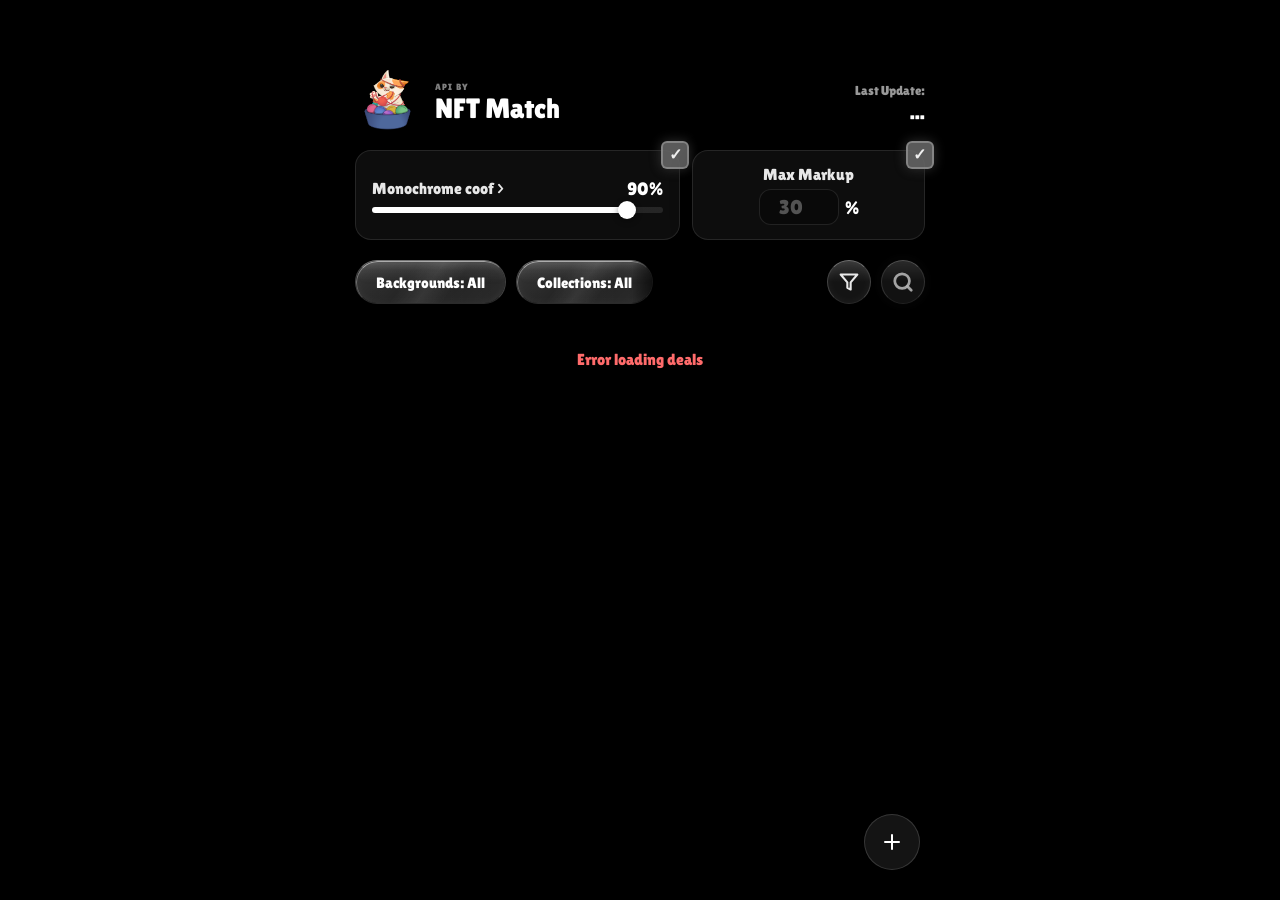
==== commit c5f1248b: "UI adjustments: increased top padding, fixed logo casing, disabled glass effect on mobile" ====
--- a/index.html
+++ b/index.html
@@ -19,7 +19,7 @@
         <div class="fixed-ui">
             <div class="header">
                 <div class="header-left">
-                    <img src="logoNFTMatch.png" alt="NFT Match" class="logo">
+                    <img src="LogoNFTMatch.png" alt="NFT Match" class="logo">
                     <div class="title-wrapper">
                         <span class="api-by-text">API by</span>
                         <h1 class="title">NFT Match</h1>
--- a/styles.css
+++ b/styles.css
@@ -37,8 +37,8 @@
     padding: 0 15px;
     background: transparent;
     pointer-events: none;
-    /* Add safe area for Telegram WebApp header buttons */
-    padding-top: env(safe-area-inset-top, 0px);
+    /* Add safe area for Telegram WebApp header buttons + 60px extra */
+    padding-top: calc(env(safe-area-inset-top, 0px) + 60px);
 }
 
 .fixed-ui::before {
@@ -48,9 +48,12 @@
     left: 0;
     width: 100%;
     height: 105%;
+    /* Simplified gradient for performance */
     background: linear-gradient(180deg, #000 0%, rgba(0, 0, 0, 0.98) 70%, rgba(0, 0, 0, 0) 100%);
     z-index: -1;
     pointer-events: none;
+    /* Hardware acceleration hack */
+    transform: translateZ(0);
 }
 
 .header,
@@ -65,7 +68,7 @@
     justify-content: space-between;
     /* Чтобы разнести лого и дату */
     /* Add extra padding on mobile for Telegram header */
-    padding-top: max(20px, env(safe-area-inset-top, 0px) + 10px);
+    padding-top: 10px;
     padding-bottom: 15px;
 }
 
@@ -151,13 +154,20 @@
 }
 
 .stat-card {
-    background: rgba(33, 38, 48, 0.6);
-    backdrop-filter: blur(20px);
-    -webkit-backdrop-filter: blur(20px);
+    background: rgba(33, 38, 48, 0.85);
+    /* Reduced transparency for better performance fallback */
     border: 1px solid rgba(255, 255, 255, 0.12);
     box-shadow: 0 4px 24px -1px rgba(0, 0, 0, 0.2);
     border-radius: 20px;
     padding: 12px 16px;
+}
+
+@supports (backdrop-filter: blur(20px)) {
+    .stat-card {
+        background: rgba(33, 38, 48, 0.6);
+        backdrop-filter: blur(20px);
+        -webkit-backdrop-filter: blur(20px);
+    }
 }
 
 .filters-row {
@@ -201,9 +211,8 @@
     height: 44px;
     padding: 0 20px;
     border-radius: 50px;
-    background: rgba(255, 255, 255, 0.08);
-    backdrop-filter: blur(12px);
-    -webkit-backdrop-filter: blur(12px);
+    background: rgba(33, 38, 48, 0.9);
+    /* Fallback */
     border: 1px solid transparent;
     border-top-color: rgba(255, 255, 255, 0.4);
     border-bottom-color: rgba(255, 255, 255, 0.1);
@@ -215,7 +224,16 @@
     white-space: nowrap;
     cursor: pointer;
     overflow: hidden;
-    transition: transform 0.1s, background 0.2s, box-shadow 0.2s;
+    transition: transform 0.1s;
+    /* Removed heavy properties from transition */
+}
+
+@supports (backdrop-filter: blur(12px)) {
+    .filter-btn {
+        background: rgba(255, 255, 255, 0.08);
+        backdrop-filter: blur(12px);
+        -webkit-backdrop-filter: blur(12px);
+    }
 }
 
 .filter-btn::after {
@@ -355,7 +373,8 @@
 /* Content Grid */
 .content-wrapper {
     padding: 0 15px;
-    padding-top: 280px;
+    /* Increased top padding +60px base to account for header changes */
+    padding-top: 340px;
 }
 
 .nft-grid {
@@ -370,17 +389,33 @@
     width: 100%;
     aspect-ratio: 2 / 1.2;
     position: relative;
-    background: rgba(33, 38, 48, 0.45);
+    background: rgba(33, 38, 48, 0.85);
+    /* Fallback */
     border-radius: 20px;
     overflow: visible;
+    /* Reverted to visible for badge */
     border: 1px solid rgba(255, 255, 255, 0.1);
-    box-shadow: 0 4px 15px rgba(0, 0, 0, 0.2);
-    transition: all 0.3s ease;
+    box-shadow: 0 4px 10px rgba(0, 0, 0, 0.2);
+
+    /* Removed content-visibility: auto as it clips overflowing content like badges */
+    will-change: transform;
+    transform: translateZ(0);
+    /* Hardware acceleration */
+}
+
+@supports (backdrop-filter: blur(10px)) {
+
+    /* Only apply backdrop filter to cards if device isn't low-end/old (rough heuristic) */
+    /* On many mobile devices, this is KILLER. We will try to keep it but maybe remove it for .card-footer */
+    .nft-card {
+        background: rgba(33, 38, 48, 0.45);
+        /* backdrop-filter: blur(20px); - Removed from card root to improve scroll perf */
+    }
 }
 
 .nft-card.unique {
     border: 2px solid #4da6ff;
-    box-shadow: 0 0 20px rgba(77, 166, 255, 0.4), 0 4px 15px rgba(0, 0, 0, 0.2);
+    box-shadow: 0 0 15px rgba(77, 166, 255, 0.3), 0 4px 10px rgba(0, 0, 0, 0.2);
 }
 
 .card-inner {
@@ -421,6 +456,7 @@
     height: 85%;
     object-fit: contain;
     filter: drop-shadow(0 4px 10px rgba(0, 0, 0, 0.4));
+    will-change: transform;
 }
 
 .card-percentage {
@@ -440,9 +476,8 @@
     bottom: 0;
     width: 100%;
     height: 28%;
-    background: rgba(20, 24, 33, 0.85);
-    backdrop-filter: blur(8px);
-    -webkit-backdrop-filter: blur(8px);
+    background: rgba(20, 24, 33, 0.95);
+    /* Opaque background is faster */
     display: flex;
     justify-content: space-between;
     align-items: center;
@@ -451,6 +486,9 @@
     z-index: 4;
 }
 
+/* Only enable blur on card footer if really needed, but it's expensive */
+/* .card-footer { backdrop-filter: blur(8px); } - Commented out for perf */
+
 .card-price {
     font-size: 16px;
 }
@@ -464,10 +502,8 @@
     position: absolute;
     top: -12px;
     right: 8px;
-    /* Changed from left: 50% and translateX(-50%) to right positioning */
-    background: rgba(30, 35, 45, 0.95);
-    backdrop-filter: blur(10px);
-    -webkit-backdrop-filter: blur(10px);
+    background: rgba(30, 35, 45, 0.98);
+    /* backdrop-filter: blur(10px); - Removed for perf */
     padding: 4px 12px;
     border-radius: 12px;
     border: 1px solid rgba(255, 255, 255, 0.15);
@@ -478,9 +514,7 @@
     letter-spacing: 0.5px;
     box-shadow: 0 2px 8px rgba(0, 0, 0, 0.3);
     white-space: nowrap;
-    /* Width is now auto, based on content */
     width: auto;
-    /* Text aligned to the right */
     text-align: right;
 }
 
@@ -500,9 +534,11 @@
     }
 
     .content-wrapper {
-        padding-top: 300px;
+        padding-top: 330px;
+        /* Adjusted for larger screens */
     }
 }
+
 
 @media (min-width: 768px) {
     .container {
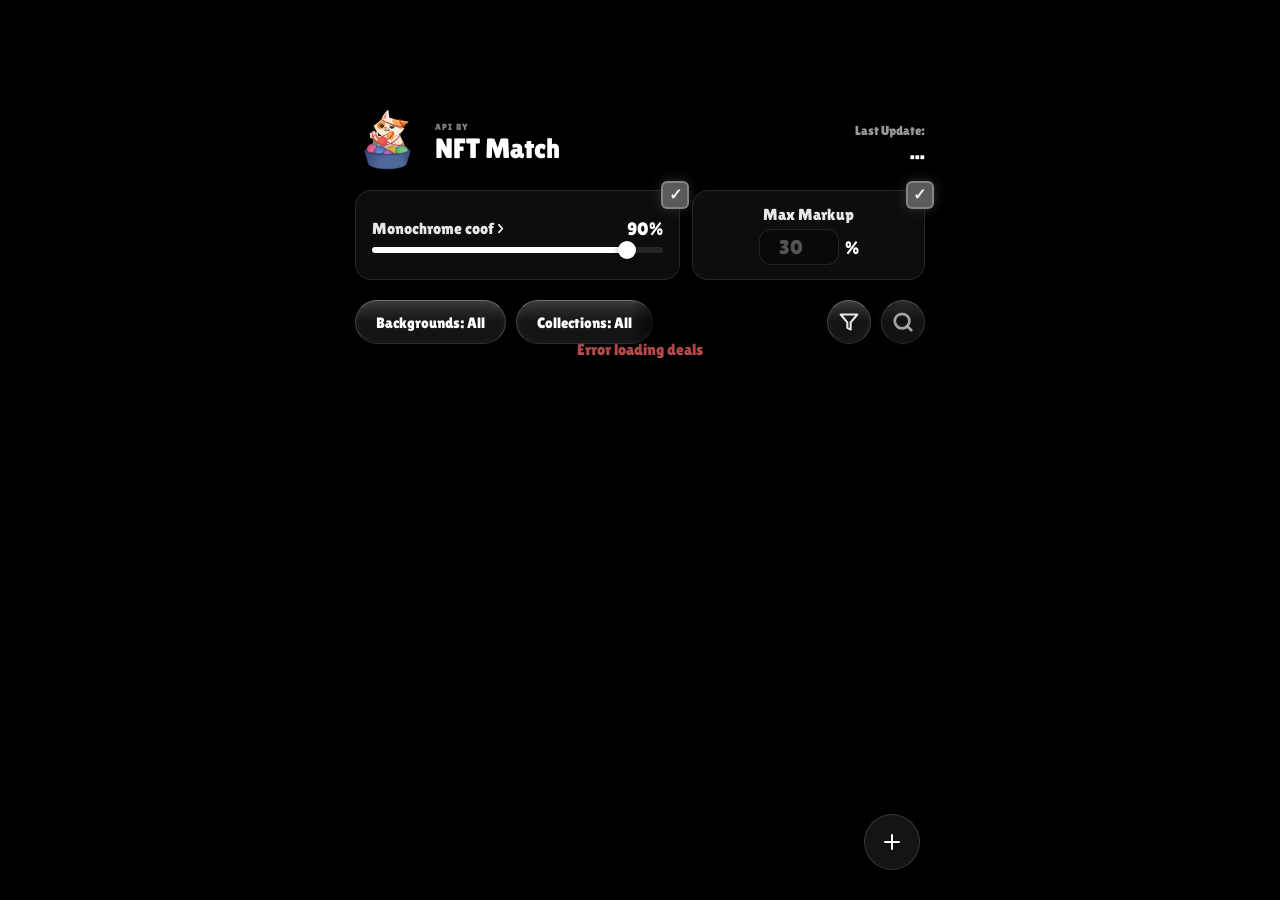
==== commit 542d86ee: "Optimize performance: remove heavy glass effects and improve scroll rendering" ====
--- a/index.html
+++ b/index.html
@@ -10,7 +10,7 @@
     <link rel="preconnect" href="https://fonts.gstatic.com" crossorigin>
     <link href="https://fonts.googleapis.com/css2?family=Lilita+One&display=swap" rel="stylesheet">
     <link rel="stylesheet" href="styles.css">
-    <link rel="stylesheet" href="glass-effect.css">
+
     <link rel="stylesheet" href="styles-fab.css">
 </head>
 
@@ -313,7 +313,7 @@
     </div>
 
     <script src="telegram-webapp.js"></script>
-    <script src="glass-effect.js"></script>
+
     <script src="menu.js"></script>
     <script src="script.js"></script>
 </body>
--- a/styles.css
+++ b/styles.css
@@ -37,8 +37,8 @@
     padding: 0 15px;
     background: transparent;
     pointer-events: none;
-    /* Add safe area for Telegram WebApp header buttons + 60px extra */
-    padding-top: calc(env(safe-area-inset-top, 0px) + 60px);
+    /* Add safe area for Telegram WebApp header buttons + 100px extra */
+    padding-top: calc(env(safe-area-inset-top, 0px) + 100px);
 }
 
 .fixed-ui::before {
@@ -165,8 +165,8 @@
 @supports (backdrop-filter: blur(20px)) {
     .stat-card {
         background: rgba(33, 38, 48, 0.6);
-        backdrop-filter: blur(20px);
-        -webkit-backdrop-filter: blur(20px);
+        backdrop-filter: blur(15px);
+        -webkit-backdrop-filter: blur(15px);
     }
 }
 
@@ -231,8 +231,8 @@
 @supports (backdrop-filter: blur(12px)) {
     .filter-btn {
         background: rgba(255, 255, 255, 0.08);
-        backdrop-filter: blur(12px);
-        -webkit-backdrop-filter: blur(12px);
+        backdrop-filter: blur(8px);
+        -webkit-backdrop-filter: blur(8px);
     }
 }
 
@@ -373,8 +373,8 @@
 /* Content Grid */
 .content-wrapper {
     padding: 0 15px;
-    /* Increased top padding +60px base to account for header changes */
-    padding-top: 340px;
+    /* Reduced top padding for better mobile experience */
+    padding-top: 320px;
 }
 
 .nft-grid {
@@ -395,12 +395,12 @@
     overflow: visible;
     /* Reverted to visible for badge */
     border: 1px solid rgba(255, 255, 255, 0.1);
-    box-shadow: 0 4px 10px rgba(0, 0, 0, 0.2);
-
-    /* Removed content-visibility: auto as it clips overflowing content like badges */
+    /* removed content-visibility: auto comment */
+    /* content-visibility: auto; - Commented out to prevent scroll jumping if height varies */
+    /* contain-intrinsic-size: 1px 120px; */
     will-change: transform;
+    /* Re-enable for compositor promotion */
     transform: translateZ(0);
-    /* Hardware acceleration */
 }
 
 @supports (backdrop-filter: blur(10px)) {
@@ -408,14 +408,15 @@
     /* Only apply backdrop filter to cards if device isn't low-end/old (rough heuristic) */
     /* On many mobile devices, this is KILLER. We will try to keep it but maybe remove it for .card-footer */
     .nft-card {
-        background: rgba(33, 38, 48, 0.45);
-        /* backdrop-filter: blur(20px); - Removed from card root to improve scroll perf */
+        background: rgba(33, 38, 48, 0.95);
+        /* More opaque for performance */
     }
 }
 
 .nft-card.unique {
     border: 2px solid #4da6ff;
-    box-shadow: 0 0 15px rgba(77, 166, 255, 0.3), 0 4px 10px rgba(0, 0, 0, 0.2);
+    /* Reduced shadow for performance */
+    box-shadow: 0 4px 10px rgba(0, 0, 0, 0.2);
 }
 
 .card-inner {
@@ -455,7 +456,8 @@
     width: 85%;
     height: 85%;
     object-fit: contain;
-    filter: drop-shadow(0 4px 10px rgba(0, 0, 0, 0.4));
+    /* Removed drop-shadow filter for scrolling performance */
+    /* filter: drop-shadow(0 4px 10px rgba(0, 0, 0, 0.4)); */
     will-change: transform;
 }
 
@@ -476,7 +478,8 @@
     bottom: 0;
     width: 100%;
     height: 28%;
-    background: rgba(20, 24, 33, 0.95);
+    background: rgba(20, 24, 33, 0.98);
+    /* Less transparent */
     /* Opaque background is faster */
     display: flex;
     justify-content: space-between;
@@ -502,7 +505,8 @@
     position: absolute;
     top: -12px;
     right: 8px;
-    background: rgba(30, 35, 45, 0.98);
+    background: rgba(30, 35, 45, 1);
+    /* Fully opaque */
     /* backdrop-filter: blur(10px); - Removed for perf */
     padding: 4px 12px;
     border-radius: 12px;
@@ -520,10 +524,13 @@
 
 .nft-card.unique .card-count-badge {
     background: rgba(77, 166, 255, 0.2);
-    border-color: rgba(77, 166, 255, 0.4);
+    /* backdrop-filter: blur(10px); - REMOVED FOR PERF */
+    /* -webkit-backdrop-filter: blur(10px); - REMOVED FOR PERF */
+    border-color: rgba(77, 166, 255, 0.5);
     color: #4da6ff;
     font-weight: 400;
-    box-shadow: 0 0 12px rgba(77, 166, 255, 0.3), 0 2px 8px rgba(0, 0, 0, 0.3);
+    /* box-shadow reduced */
+    box-shadow: 0 2px 8px rgba(0, 0, 0, 0.2);
 }
 
 
@@ -533,10 +540,7 @@
         row-gap: 32px;
     }
 
-    .content-wrapper {
-        padding-top: 330px;
-        /* Adjusted for larger screens */
-    }
+    /* Keep same padding-top as mobile for consistency */
 }
 
 
@@ -1035,11 +1039,13 @@
 }
 
 .nft-card.unique .card-count-badge {
-    background: rgba(77, 166, 255, 0.2);
-    border-color: rgba(77, 166, 255, 0.4);
+    background: rgba(77, 166, 255, 0.25);
+    backdrop-filter: blur(10px);
+    -webkit-backdrop-filter: blur(10px);
+    border-color: rgba(77, 166, 255, 0.5);
     color: #4da6ff;
     font-weight: 400;
-    box-shadow: 0 0 12px rgba(77, 166, 255, 0.3), 0 2px 8px rgba(0, 0, 0, 0.3);
+    box-shadow: 0 0 15px rgba(77, 166, 255, 0.4), 0 2px 8px rgba(0, 0, 0, 0.3);
 }
 
 .detail-table {
@@ -1065,6 +1071,89 @@
 .dt-value {
     text-align: right;
     color: #fff;
+}
+
+/* --- MOBILE PERFORMANCE OPTIMIZATIONS --- */
+@media (max-width: 768px) {
+
+    /* Use lighter blur on mobile for better performance */
+    .stat-card {
+        background: rgba(33, 38, 48, 0.85) !important;
+        backdrop-filter: blur(8px) !important;
+        -webkit-backdrop-filter: blur(8px) !important;
+    }
+
+    .filter-btn {
+        backdrop-filter: blur(5px) !important;
+        -webkit-backdrop-filter: blur(5px) !important;
+    }
+
+    /* Restore Unique Card styling on mobile */
+    .nft-card.unique {
+        background: rgba(77, 166, 255, 0.15) !important;
+        border: 2px solid #4da6ff !important;
+        box-shadow: 0 0 12px rgba(77, 166, 255, 0.25) !important;
+    }
+
+    /* UNIQUE badge with blue background and light blur on mobile */
+    .nft-card.unique .card-count-badge {
+        background: rgba(77, 166, 255, 0.3) !important;
+        backdrop-filter: blur(8px) !important;
+        -webkit-backdrop-filter: blur(8px) !important;
+        border-color: rgba(77, 166, 255, 0.5) !important;
+        color: #7cc4ff !important;
+        box-shadow: 0 0 12px rgba(77, 166, 255, 0.35), 0 2px 6px rgba(0, 0, 0, 0.3) !important;
+    }
+
+    /* Regular badge - light blur for performance */
+    .card-count-badge {
+        backdrop-filter: blur(6px) !important;
+        -webkit-backdrop-filter: blur(6px) !important;
+        background: rgba(30, 35, 45, 0.9) !important;
+    }
+
+    .bottom-sheet {
+        background: rgba(28, 32, 40, 0.95) !important;
+        backdrop-filter: blur(10px) !important;
+        -webkit-backdrop-filter: blur(10px) !important;
+    }
+
+    .overlay {
+        backdrop-filter: blur(3px) !important;
+        -webkit-backdrop-filter: blur(3px) !important;
+    }
+
+    /* Simplify shadows */
+    .nft-card {
+        box-shadow: 0 2px 5px rgba(0, 0, 0, 0.2) !important;
+    }
+
+    .filter-btn {
+        box-shadow: 0 2px 8px rgba(0, 0, 0, 0.2) !important;
+    }
+
+    /* Optimize gradients */
+    .card-background {
+        opacity: 0.95;
+        /* Less transparent = easier to composite */
+    }
+
+    /* Disable animations for performance */
+    .filter-btn {
+        transition: transform 0.1s, background 0.1s !important;
+    }
+
+    /* Disable will-change and GPU hints for low-end devices */
+    .card-image {
+        will-change: auto !important;
+    }
+
+    /* Simplify fixed-ui gradient */
+    .fixed-ui::before {
+        background: linear-gradient(180deg, #000 0%, #000 60%, transparent 100%) !important;
+        backdrop-filter: none !important;
+        -webkit-backdrop-filter: none !important;
+    }
 }
 
 .highlight-gold {
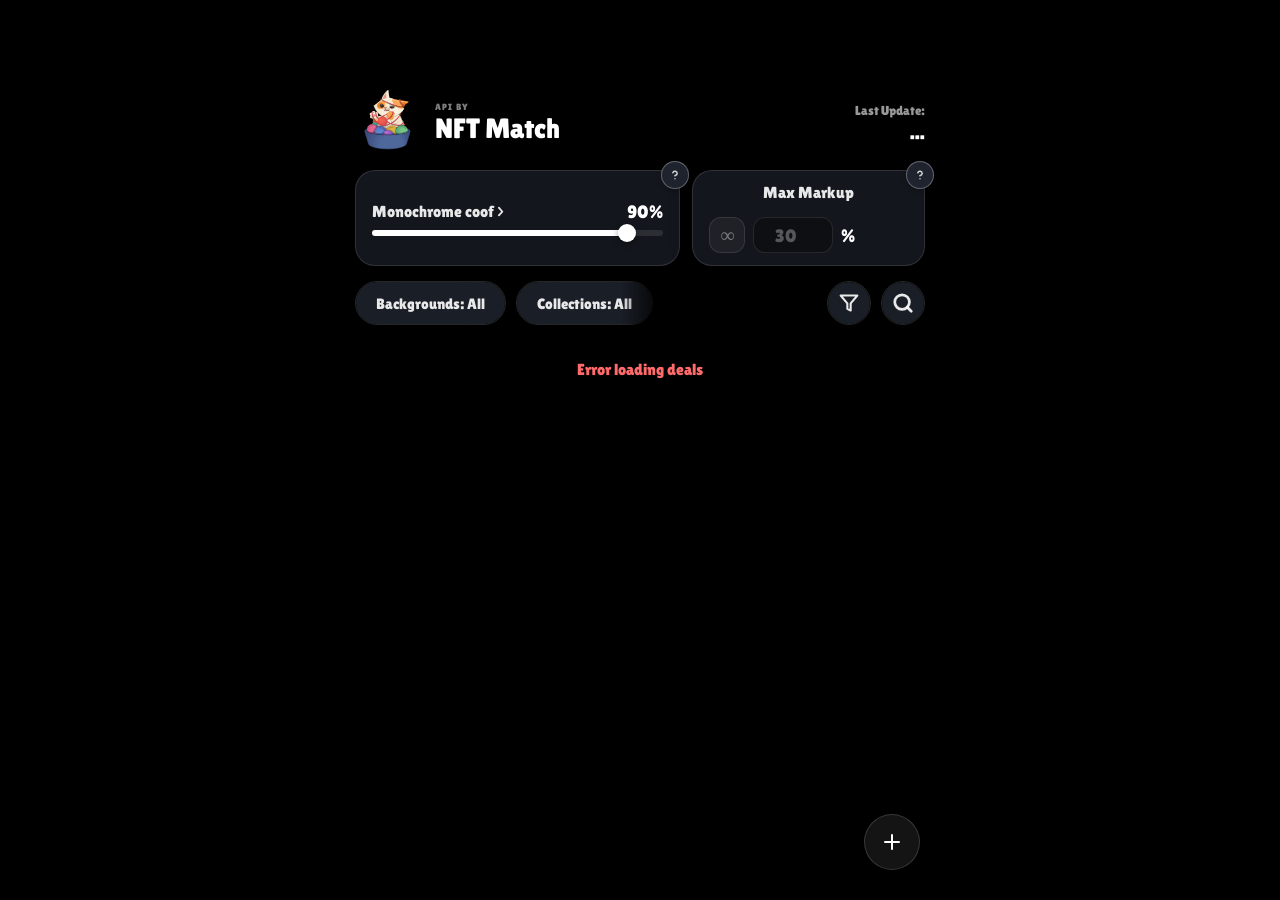
==== commit f28ad4cd: "Update limit card layout and stat help icon size" ====
--- a/index.html
+++ b/index.html
@@ -34,10 +34,13 @@
 
             <div class="stats-section">
                 <div class="stat-card progress-card">
-                    <label class="stat-toggle">
-                        <input type="checkbox" id="ignoreMonochromeInline" checked>
-                        <span class="stat-toggle-slider"></span>
-                    </label>
+                    <div class="stat-help-icon" id="helpMonochrome">
+                        <svg width="18" height="18" viewBox="0 0 24 24" fill="none" stroke="currentColor"
+                            stroke-width="2" stroke-linecap="round" stroke-linejoin="round">
+                            <path d="M9.09 9a3 3 0 0 1 5.83 1c0 2-3 3-3 3"></path>
+                            <line x1="12" y1="17" x2="12.01" y2="17"></line>
+                        </svg>
+                    </div>
                     <div class="stat-header">
                         <span class="stat-title">Monochrome coof ></span>
                         <span class="stat-percentage" id="percentageValue">90%</span>
@@ -48,14 +51,20 @@
                 </div>
 
                 <div class="stat-card limit-card">
-                    <label class="stat-toggle">
-                        <input type="checkbox" id="ignoreMarkupInline" checked>
-                        <span class="stat-toggle-slider"></span>
-                    </label>
+                    <div class="stat-help-icon" id="helpMarkup">
+                        <svg width="18" height="18" viewBox="0 0 24 24" fill="none" stroke="currentColor"
+                            stroke-width="2" stroke-linecap="round" stroke-linejoin="round">
+                            <path d="M9.09 9a3 3 0 0 1 5.83 1c0 2-3 3-3 3"></path>
+                            <line x1="12" y1="17" x2="12.01" y2="17"></line>
+                        </svg>
+                    </div>
                     <div class="limit-title">Max Markup</div>
                     <div class="limit-content">
-                        <input type="number" class="limit-input" placeholder="30" id="markupInput">
-                        <div class="limit-currency">%</div>
+                        <div class="limit-infinity-btn" id="btnInfinityMarkup" title="Any Markup">∞</div>
+                        <div class="limit-input-container">
+                            <input type="number" class="limit-input" placeholder="30" id="markupInput">
+                            <div class="limit-currency">%</div>
+                        </div>
                     </div>
                 </div>
             </div>
@@ -296,6 +305,57 @@
             </div>
         </div>
 
+        <div class="bottom-sheet" id="helpModalMonochrome">
+            <div class="sheet-header">
+                <span>Monochrome Explanation</span>
+                <div class="close-btn" id="closeHelpMonochrome">✕</div>
+            </div>
+            <div class="sheet-content">
+                <div class="help-section" style="margin-bottom: 25px;">
+                    <div style="display: flex; align-items: center; gap: 10px; margin-bottom: 10px;">
+                        <svg width="20" height="20" viewBox="0 0 24 24" fill="none" stroke="#ca70c6" stroke-width="2"
+                            stroke-linecap="round" stroke-linejoin="round">
+                            <circle cx="12" cy="12" r="10"></circle>
+                            <path d="M9.09 9a3 3 0 0 1 5.83 1c0 2-3 3-3 3"></path>
+                            <line x1="12" y1="17" x2="12.01" y2="17"></line>
+                        </svg>
+                        <h3 style="margin: 0; font-size: 18px; color: #fff; font-weight: 400;">Monochrome Coof</h3>
+                    </div>
+                    <p style="font-size: 14px; color: rgba(255,255,255,0.7); line-height: 1.5; margin: 0;">
+                        Shows how much the item's color matches the selected background.
+                        Higher percentage means the item blends better with the background (is more monochrome).
+                    </p>
+                </div>
+            </div>
+        </div>
+
+        <div class="bottom-sheet" id="helpModalMarkup">
+            <div class="sheet-header">
+                <span>Markup Explanation</span>
+                <div class="close-btn" id="closeHelpMarkup">✕</div>
+            </div>
+            <div class="sheet-content">
+                <div class="help-section">
+                    <div style="display: flex; align-items: center; gap: 10px; margin-bottom: 10px;">
+                        <svg width="20" height="20" viewBox="0 0 24 24" fill="none" stroke="#0098ea" stroke-width="2"
+                            stroke-linecap="round" stroke-linejoin="round">
+                            <circle cx="12" cy="12" r="10"></circle>
+                            <path d="M9.09 9a3 3 0 0 1 5.83 1c0 2-3 3-3 3"></path>
+                            <line x1="12" y1="17" x2="12.01" y2="17"></line>
+                        </svg>
+                        <h3 style="margin: 0; font-size: 18px; color: #fff; font-weight: 400;">Max Markup</h3>
+                    </div>
+                    <p style="font-size: 14px; color: rgba(255,255,255,0.7); line-height: 1.5; margin: 0;">
+                        Limits how much more expensive the item can be compared to the floor price.
+                        <br><br>
+                        Example: 30% markup means if floor is 100 TON, we show items up to 130 TON.
+                        <br><br>
+                        Click "∞" to ignore this limit and see all prices.
+                    </p>
+                </div>
+            </div>
+        </div>
+
         <div class="bottom-sheet" id="infoModal">
             <div class="sheet-header">
                 <span>Information</span>
--- a/styles.css
+++ b/styles.css
@@ -13,6 +13,8 @@
     width: 100%;
     min-height: 100vh;
     min-width: 350px;
+    /* Предотвращает "пружинивание" страницы, что воспринимается как лаг */
+    overscroll-behavior-y: none;
 }
 
 .filters-scroll .filter-btn {
@@ -24,7 +26,6 @@
     max-width: 100%;
     position: relative;
     padding-bottom: 100px;
-    /* Больше отступа, чтобы пагинация не перекрывала контент */
 }
 
 /* --- FIXED UI SECTION --- */
@@ -37,8 +38,10 @@
     padding: 0 15px;
     background: transparent;
     pointer-events: none;
-    /* Add safe area for Telegram WebApp header buttons + 100px extra */
-    padding-top: calc(env(safe-area-inset-top, 0px) + 100px);
+    padding-top: calc(env(safe-area-inset-top, 0px) + 80px);
+    /* Выносим в отдельный слой для GPU */
+    will-change: transform;
+    transform: translateZ(0);
 }
 
 .fixed-ui::before {
@@ -47,13 +50,10 @@
     top: 0;
     left: 0;
     width: 100%;
-    height: 105%;
-    /* Simplified gradient for performance */
-    background: linear-gradient(180deg, #000 0%, rgba(0, 0, 0, 0.98) 70%, rgba(0, 0, 0, 0) 100%);
+    height: 100%;
+    background: linear-gradient(180deg, #000 0%, rgba(0, 0, 0, 0.95) 60%, rgba(0, 0, 0, 0) 100%);
     z-index: -1;
     pointer-events: none;
-    /* Hardware acceleration hack */
-    transform: translateZ(0);
 }
 
 .header,
@@ -66,8 +66,6 @@
     display: flex;
     align-items: center;
     justify-content: space-between;
-    /* Чтобы разнести лого и дату */
-    /* Add extra padding on mobile for Telegram header */
     padding-top: 10px;
     padding-bottom: 15px;
 }
@@ -112,27 +110,22 @@
 
 /* Last Update Badge */
 .last-update {
-    /* Убрали фон и границы, сделали "невидимой зоной" */
     background: transparent;
     border: none;
     padding: 0;
-
     display: flex;
     flex-direction: column;
     align-items: flex-end;
-    /* Выравнивание по правому краю */
     cursor: pointer;
 }
 
 .last-update:active {
-    background: transparent;
     opacity: 0.7;
 }
 
 .update-label {
     display: block;
     font-size: 13px;
-    /* Увеличено с 11px */
     color: rgba(255, 255, 255, 0.6);
     margin-bottom: 3px;
     font-weight: 400;
@@ -140,7 +133,6 @@
 
 .update-time {
     font-size: 20px;
-    /* Увеличено с 16px */
     font-weight: 400;
     color: #fff;
     text-shadow: 0 2px 8px rgba(0, 0, 0, 0.3);
@@ -154,19 +146,26 @@
 }
 
 .stat-card {
-    background: rgba(33, 38, 48, 0.85);
-    /* Reduced transparency for better performance fallback */
+    /* Fallback для мобильных - сплошной цвет */
+    background: #212630;
     border: 1px solid rgba(255, 255, 255, 0.12);
-    box-shadow: 0 4px 24px -1px rgba(0, 0, 0, 0.2);
     border-radius: 20px;
     padding: 12px 16px;
-}
-
-@supports (backdrop-filter: blur(20px)) {
-    .stat-card {
-        background: rgba(33, 38, 48, 0.6);
-        backdrop-filter: blur(15px);
-        -webkit-backdrop-filter: blur(15px);
+    position: relative;
+    transition: all 0.3s ease;
+    margin-bottom: 0;
+    /* Fix for layout */
+}
+
+/* Включаем блюр только на мощных устройствах (не мобильных) */
+@media (min-width: 769px) {
+    @supports (backdrop-filter: blur(20px)) {
+        .stat-card {
+            background: rgba(33, 38, 48, 0.6);
+            backdrop-filter: blur(15px);
+            -webkit-backdrop-filter: blur(15px);
+            box-shadow: 0 4px 24px -1px rgba(0, 0, 0, 0.2);
+        }
     }
 }
 
@@ -177,17 +176,22 @@
     gap: 10px;
     width: 100%;
     padding-bottom: 25px;
-}
-
+    padding-top: 15px;
+    position: relative;
+    /* Added spacing from top */
+}
+
+/* Fade effect for scroll using mask */
 .filters-scroll {
     display: flex;
     align-items: center;
     gap: 10px;
     overflow-x: auto;
     scrollbar-width: none;
-    padding-right: 10px;
-    mask-image: linear-gradient(90deg, #000 90%, transparent 100%);
-    -webkit-mask-image: linear-gradient(90deg, #000 90%, transparent 100%);
+    padding-right: 15px;
+    /* Gradient mask for smooth fade out */
+    mask-image: linear-gradient(to right, black 85%, transparent 100%);
+    -webkit-mask-image: linear-gradient(to right, black 85%, transparent 100%);
 }
 
 .filters-scroll::-webkit-scrollbar {
@@ -200,10 +204,14 @@
     gap: 10px;
     flex-shrink: 0;
     padding-left: 5px;
+    z-index: 20;
+    position: relative;
 }
 
 /* Glass Buttons */
-.filter-btn {
+.filter-btn,
+.filter-text,
+.action-search {
     position: relative;
     display: inline-flex;
     justify-content: center;
@@ -211,46 +219,47 @@
     height: 44px;
     padding: 0 20px;
     border-radius: 50px;
-    background: rgba(33, 38, 48, 0.9);
-    /* Fallback */
-    border: 1px solid transparent;
-    border-top-color: rgba(255, 255, 255, 0.4);
-    border-bottom-color: rgba(255, 255, 255, 0.1);
-    border-left-color: rgba(255, 255, 255, 0.2);
-    border-right-color: rgba(255, 255, 255, 0.2);
-    box-shadow: 0 4px 15px rgba(0, 0, 0, 0.3), inset 0 0 10px rgba(255, 255, 255, 0.05);
+    border: 1px solid rgba(255, 255, 255, 0.15);
     font-size: 15px;
-    color: #fff;
+    color: rgba(255, 255, 255, 0.9);
     white-space: nowrap;
     cursor: pointer;
     overflow: hidden;
     transition: transform 0.1s;
-    /* Removed heavy properties from transition */
-}
-
-@supports (backdrop-filter: blur(12px)) {
-    .filter-btn {
-        background: rgba(255, 255, 255, 0.08);
-        backdrop-filter: blur(8px);
-        -webkit-backdrop-filter: blur(8px);
-    }
-}
-
-.filter-btn::after {
+    box-shadow: 0 4px 15px rgba(0, 0, 0, 0.1), inset 0 0 10px rgba(255, 255, 255, 0.05);
+    background: transparent;
+    -webkit-backdrop-filter: none !important;
+    backdrop-filter: none !important;
+    isolation: isolate;
+}
+
+.filter-btn::before,
+.filter-text::before,
+.action-search::before {
     content: '';
     position: absolute;
     top: 0;
     left: 0;
     width: 100%;
-    height: 50%;
-    background: linear-gradient(180deg, rgba(255, 255, 255, 0.15) 0%, rgba(255, 255, 255, 0) 100%);
-    border-radius: 50px 50px 20px 20px;
-    pointer-events: none;
-}
-
-.filter-btn:active {
+    height: 100%;
+    background: rgba(33, 38, 48, 0.8);
+    backdrop-filter: blur(20px);
+    -webkit-backdrop-filter: blur(20px);
+    z-index: -1;
+    transition: background 0.1s;
+}
+
+.filter-btn:active::before,
+.filter-text:active::before,
+.action-search:active::before {
+    background: rgba(255, 255, 255, 0.2);
+}
+
+.filter-btn:active,
+.filter-text:active,
+.action-search:active {
     transform: scale(0.95);
-    background: rgba(255, 255, 255, 0.15);
+    background: transparent;
 }
 
 .filter-icon {
@@ -260,19 +269,13 @@
     color: rgba(255, 255, 255, 0.9);
 }
 
-.action-search {
-    background: rgba(255, 255, 255, 0.1);
-    box-shadow: 0 0 15px rgba(255, 255, 255, 0.05);
-    opacity: 0.7;
-    transition: all 0.3s ease;
-}
+
 
 .action-search.highlight {
-    background: #0098ea;
-    box-shadow: 0 0 20px rgba(0, 152, 234, 0.6);
+    background: #0098ea !important;
     opacity: 1;
-    transform: scale(1.05);
     border-color: rgba(255, 255, 255, 0.5);
+    color: #fff;
 }
 
 /* Sliders & Inputs */
@@ -351,9 +354,10 @@
     background: rgba(0, 0, 0, 0.3);
     border: 1px solid rgba(255, 255, 255, 0.1);
     border-radius: 12px;
-    padding: 6px 0;
+    padding: 0;
+    height: 36px;
     font-family: 'Lilita One', cursive;
-    font-size: 20px;
+    font-size: 18px;
     color: #fff;
     width: 100%;
     max-width: 80px;
@@ -373,8 +377,7 @@
 /* Content Grid */
 .content-wrapper {
     padding: 0 15px;
-    /* Reduced top padding for better mobile experience */
-    padding-top: 320px;
+    padding-top: 340px;
 }
 
 .nft-grid {
@@ -384,39 +387,30 @@
     row-gap: 28px;
 }
 
-/* NFT Card */
+/* NFT Card - High Performance Optimization */
 .nft-card {
     width: 100%;
     aspect-ratio: 2 / 1.2;
     position: relative;
-    background: rgba(33, 38, 48, 0.85);
-    /* Fallback */
+    background: #212630;
+    /* Сплошной цвет для скорости */
     border-radius: 20px;
     overflow: visible;
-    /* Reverted to visible for badge */
     border: 1px solid rgba(255, 255, 255, 0.1);
-    /* removed content-visibility: auto comment */
-    /* content-visibility: auto; - Commented out to prevent scroll jumping if height varies */
-    /* contain-intrinsic-size: 1px 120px; */
+
+    /* content-visibility removed to allow badge overflow */
+    /* contain-intrinsic-size removed */
+    /* Скорректировано под размер на мобильном */
     will-change: transform;
-    /* Re-enable for compositor promotion */
     transform: translateZ(0);
-}
-
-@supports (backdrop-filter: blur(10px)) {
-
-    /* Only apply backdrop filter to cards if device isn't low-end/old (rough heuristic) */
-    /* On many mobile devices, this is KILLER. We will try to keep it but maybe remove it for .card-footer */
-    .nft-card {
-        background: rgba(33, 38, 48, 0.95);
-        /* More opaque for performance */
-    }
 }
 
 .nft-card.unique {
     border: 2px solid #4da6ff;
-    /* Reduced shadow for performance */
-    box-shadow: 0 4px 10px rgba(0, 0, 0, 0.2);
+    background: rgba(77, 166, 255, 0.05);
+    /* Очень легкая прозрачность, почти незаметная нагрузка */
+    box-shadow: none;
+    /* Тени убраны для скорости */
 }
 
 .card-inner {
@@ -427,6 +421,7 @@
     height: 100%;
     border-radius: 20px;
     overflow: hidden;
+    transform: translateZ(0);
 }
 
 .card-background {
@@ -435,8 +430,7 @@
     left: 0;
     width: 100%;
     height: 72%;
-    background: linear-gradient(90deg, var(--card-color, #555) 0%, var(--card-color, #555) 30%, rgba(0, 0, 0, 0) 100%);
-    opacity: 0.85;
+    background: linear-gradient(90deg, var(--card-color, #555) 0%, var(--card-color, #555) 30%, #000000 100%);
     z-index: 1;
 }
 
@@ -456,9 +450,7 @@
     width: 85%;
     height: 85%;
     object-fit: contain;
-    /* Removed drop-shadow filter for scrolling performance */
-    /* filter: drop-shadow(0 4px 10px rgba(0, 0, 0, 0.4)); */
-    will-change: transform;
+    /* Убраны will-change для картинок, чтобы не забивать память */
 }
 
 .card-percentage {
@@ -468,7 +460,7 @@
     transform: translateY(-50%);
     font-size: clamp(32px, 10vw, 52px);
     color: var(--card-light, #fff);
-    text-shadow: 0 3px 10px rgba(0, 0, 0, 0.7);
+    text-shadow: 0 2px 4px rgba(0, 0, 0, 0.5);
     line-height: 1;
     z-index: 3;
 }
@@ -478,9 +470,8 @@
     bottom: 0;
     width: 100%;
     height: 28%;
-    background: rgba(20, 24, 33, 0.98);
-    /* Less transparent */
-    /* Opaque background is faster */
+    background: #141821;
+    /* Сплошной цвет */
     display: flex;
     justify-content: space-between;
     align-items: center;
@@ -489,9 +480,6 @@
     z-index: 4;
 }
 
-/* Only enable blur on card footer if really needed, but it's expensive */
-/* .card-footer { backdrop-filter: blur(8px); } - Commented out for perf */
-
 .card-price {
     font-size: 16px;
 }
@@ -501,13 +489,13 @@
     opacity: 0.7;
 }
 
+/* Badge Optimization */
 .card-count-badge {
     position: absolute;
     top: -12px;
     right: 8px;
-    background: rgba(30, 35, 45, 1);
-    /* Fully opaque */
-    /* backdrop-filter: blur(10px); - Removed for perf */
+    /* Сплошной цвет вместо блюра */
+    background: #1e232d;
     padding: 4px 12px;
     border-radius: 12px;
     border: 1px solid rgba(255, 255, 255, 0.15);
@@ -516,33 +504,26 @@
     z-index: 5;
     font-weight: 400;
     letter-spacing: 0.5px;
-    box-shadow: 0 2px 8px rgba(0, 0, 0, 0.3);
+    box-shadow: none;
     white-space: nowrap;
     width: auto;
     text-align: right;
 }
 
 .nft-card.unique .card-count-badge {
-    background: rgba(77, 166, 255, 0.2);
-    /* backdrop-filter: blur(10px); - REMOVED FOR PERF */
-    /* -webkit-backdrop-filter: blur(10px); - REMOVED FOR PERF */
+    /* Сплошной цвет для Unique */
+    background: #1a3a55;
     border-color: rgba(77, 166, 255, 0.5);
     color: #4da6ff;
-    font-weight: 400;
-    /* box-shadow reduced */
-    box-shadow: 0 2px 8px rgba(0, 0, 0, 0.2);
-}
-
+    box-shadow: none;
+}
 
 @media (min-width: 480px) {
     .nft-grid {
         gap: 24px;
         row-gap: 32px;
     }
-
-    /* Keep same padding-top as mobile for consistency */
-}
-
+}
 
 @media (min-width: 768px) {
     .container {
@@ -555,7 +536,6 @@
         left: 50%;
         transform: translateX(-50%);
     }
-
 }
 
 /* Modals & Overlay */
@@ -565,8 +545,8 @@
     left: 0;
     width: 100%;
     height: 100%;
-    background: rgba(0, 0, 0, 0.6);
-    backdrop-filter: blur(5px);
+    background: rgba(0, 0, 0, 0.8);
+    /* Просто затемнение */
     z-index: 150;
     opacity: 0;
     pointer-events: none;
@@ -583,12 +563,10 @@
     bottom: -100%;
     left: 0;
     width: 100%;
-    /* ИЗМЕНЕНИЕ: Не фиксированная высота, а авто + макс */
     height: auto;
     max-height: 85vh;
-    background: rgba(28, 32, 40, 0.95);
-    backdrop-filter: blur(20px);
-    -webkit-backdrop-filter: blur(20px);
+    background: #1c2028;
+    /* Сплошной цвет */
     border-radius: 25px 25px 0 0;
     z-index: 200;
     transition: bottom 0.3s cubic-bezier(0.1, 0.7, 0.1, 1);
@@ -597,6 +575,18 @@
     flex-direction: column;
 }
 
+/* Включаем блюр модалки только на десктопе, где есть ресурсы */
+@media (min-width: 769px) {
+    .bottom-sheet {
+        background: rgba(28, 32, 40, 0.95);
+        backdrop-filter: blur(20px);
+    }
+
+    .overlay {
+        backdrop-filter: blur(5px);
+    }
+}
+
 .bottom-sheet.active {
     bottom: 0;
 }
@@ -622,17 +612,14 @@
     padding: 20px;
     overflow-y: auto;
     flex-grow: 1;
-    /* Убираем лишние пустоты */
     padding-bottom: 10px;
 }
 
-/* Footer in modal */
 .sheet-footer {
     padding: 20px;
     border-top: 1px solid rgba(255, 255, 255, 0.1);
-    background: rgba(28, 32, 40, 0.95);
+    background: #1c2028;
     flex-shrink: 0;
-    /* Чтобы на айфонах не прилипало к safe area */
     padding-bottom: max(20px, env(safe-area-inset-bottom));
 }
 
@@ -745,34 +732,6 @@
     user-select: none;
 }
 
-.stat-ignore-checkbox {
-    display: flex;
-    align-items: center;
-    gap: 8px;
-    margin-top: 8px;
-    padding: 6px 0;
-    cursor: pointer;
-    opacity: 0.7;
-    transition: opacity 0.2s;
-}
-
-.stat-ignore-checkbox:hover {
-    opacity: 1;
-}
-
-.stat-ignore-checkbox input {
-    width: 16px;
-    height: 16px;
-    cursor: pointer;
-    accent-color: #fff;
-}
-
-.stat-ignore-label {
-    font-size: 12px;
-    color: rgba(255, 255, 255, 0.8);
-    user-select: none;
-}
-
 .apply-btn {
     width: 100%;
     padding: 15px;
@@ -869,7 +828,6 @@
     flex-shrink: 0;
 }
 
-/* Collections specific styles */
 .collection-preview {
     width: 32px;
     height: 32px;
@@ -929,8 +887,7 @@
     bottom: -10px;
     left: 50%;
     transform: translateX(-50%);
-    background: rgba(30, 30, 30, 0.9);
-    backdrop-filter: blur(8px);
+    background: #1e1e1e;
     padding: 6px 14px;
     border-radius: 50px;
     border: 1px solid rgba(255, 255, 255, 0.15);
@@ -941,16 +898,6 @@
     box-shadow: 0 4px 10px rgba(0, 0, 0, 0.3);
 }
 
-.stat-card {
-    background: rgba(255, 255, 255, 0.05);
-    border-radius: 16px;
-    padding: 14px 16px;
-    border: 1px solid rgba(255, 255, 255, 0.1);
-    position: relative;
-    transition: all 0.3s ease;
-    margin-bottom: 20px;
-}
-
 .stat-card.inactive {
     opacity: 0.4;
 }
@@ -983,13 +930,10 @@
     left: 0;
     right: 0;
     bottom: 0;
-    background: rgba(30, 35, 45, 0.95);
-    backdrop-filter: blur(10px);
-    -webkit-backdrop-filter: blur(10px);
+    background: #1e232d;
     border: 2px solid rgba(255, 255, 255, 0.2);
     border-radius: 6px;
     transition: all 0.3s ease;
-    box-shadow: 0 2px 8px rgba(0, 0, 0, 0.4);
     display: flex;
     align-items: center;
     justify-content: center;
@@ -1007,7 +951,6 @@
 .stat-toggle input:checked+.stat-toggle-slider {
     background: rgba(100, 100, 100, 0.9);
     border-color: rgba(160, 160, 160, 0.6);
-    box-shadow: 0 0 12px rgba(120, 120, 120, 0.4), 0 2px 8px rgba(0, 0, 0, 0.4);
 }
 
 .stat-toggle input:checked+.stat-toggle-slider:before {
@@ -1017,35 +960,6 @@
 .stat-toggle:hover .stat-toggle-slider {
     border-color: rgba(255, 255, 255, 0.4);
     transform: scale(1.05);
-}
-
-.card-count-badge {
-    position: absolute;
-    top: -12px;
-    right: 12px;
-    background: rgba(30, 35, 45, 0.95);
-    backdrop-filter: blur(10px);
-    -webkit-backdrop-filter: blur(10px);
-    padding: 4px 10px;
-    border-radius: 12px;
-    border: 1px solid rgba(255, 255, 255, 0.15);
-    font-size: 11px;
-    color: rgba(255, 255, 255, 0.85);
-    z-index: 5;
-    font-weight: 400;
-    letter-spacing: 0.5px;
-    box-shadow: 0 2px 8px rgba(0, 0, 0, 0.3);
-    white-space: nowrap;
-}
-
-.nft-card.unique .card-count-badge {
-    background: rgba(77, 166, 255, 0.25);
-    backdrop-filter: blur(10px);
-    -webkit-backdrop-filter: blur(10px);
-    border-color: rgba(77, 166, 255, 0.5);
-    color: #4da6ff;
-    font-weight: 400;
-    box-shadow: 0 0 15px rgba(77, 166, 255, 0.4), 0 2px 8px rgba(0, 0, 0, 0.3);
 }
 
 .detail-table {
@@ -1073,86 +987,55 @@
     color: #fff;
 }
 
-/* --- MOBILE PERFORMANCE OPTIMIZATIONS --- */
+/* --- MOBILE PERFORMANCE OVERRIDES --- */
 @media (max-width: 768px) {
-
-    /* Use lighter blur on mobile for better performance */
-    .stat-card {
-        background: rgba(33, 38, 48, 0.85) !important;
-        backdrop-filter: blur(8px) !important;
-        -webkit-backdrop-filter: blur(8px) !important;
-    }
-
-    .filter-btn {
-        backdrop-filter: blur(5px) !important;
-        -webkit-backdrop-filter: blur(5px) !important;
-    }
-
-    /* Restore Unique Card styling on mobile */
+    /* ОТКЛЮЧАЕМ ВСЕ БЛЮРЫ И ТЕНИ НА МОБИЛЬНЫХ */
+
+    .stat-card,
+    /* .filter-btn removed to allow glass effect */
+    .card-count-badge,
+    .nft-card.unique .card-count-badge {
+        backdrop-filter: none !important;
+        -webkit-backdrop-filter: none !important;
+        box-shadow: none !important;
+    }
+
+    /* Сплошные цвета вместо полупрозрачности */
+    .stat-card
+
+    /* .filter-btn removed */
+        {
+        background: #212630 !important;
+    }
+
+    .card-count-badge {
+        background: #1e232d !important;
+    }
+
+    .nft-card.unique .card-count-badge {
+        background: #1a3a55 !important;
+        color: #7cc4ff !important;
+    }
+
     .nft-card.unique {
-        background: rgba(77, 166, 255, 0.15) !important;
+        background: rgba(77, 166, 255, 0.1) !important;
         border: 2px solid #4da6ff !important;
-        box-shadow: 0 0 12px rgba(77, 166, 255, 0.25) !important;
-    }
-
-    /* UNIQUE badge with blue background and light blur on mobile */
-    .nft-card.unique .card-count-badge {
-        background: rgba(77, 166, 255, 0.3) !important;
-        backdrop-filter: blur(8px) !important;
-        -webkit-backdrop-filter: blur(8px) !important;
-        border-color: rgba(77, 166, 255, 0.5) !important;
-        color: #7cc4ff !important;
-        box-shadow: 0 0 12px rgba(77, 166, 255, 0.35), 0 2px 6px rgba(0, 0, 0, 0.3) !important;
-    }
-
-    /* Regular badge - light blur for performance */
-    .card-count-badge {
-        backdrop-filter: blur(6px) !important;
-        -webkit-backdrop-filter: blur(6px) !important;
-        background: rgba(30, 35, 45, 0.9) !important;
-    }
-
-    .bottom-sheet {
-        background: rgba(28, 32, 40, 0.95) !important;
-        backdrop-filter: blur(10px) !important;
-        -webkit-backdrop-filter: blur(10px) !important;
-    }
-
-    .overlay {
-        backdrop-filter: blur(3px) !important;
-        -webkit-backdrop-filter: blur(3px) !important;
-    }
-
-    /* Simplify shadows */
-    .nft-card {
-        box-shadow: 0 2px 5px rgba(0, 0, 0, 0.2) !important;
-    }
-
-    .filter-btn {
-        box-shadow: 0 2px 8px rgba(0, 0, 0, 0.2) !important;
-    }
-
-    /* Optimize gradients */
+    }
+
+    /* Упрощение градиентов карточек */
     .card-background {
-        opacity: 0.95;
-        /* Less transparent = easier to composite */
-    }
-
-    /* Disable animations for performance */
-    .filter-btn {
-        transition: transform 0.1s, background 0.1s !important;
-    }
-
-    /* Disable will-change and GPU hints for low-end devices */
+        opacity: 1;
+    }
+
+    /* Убираем лишние анимации */
+    /* .filter-btn transition kept as it is lightweight and looks better */
+
     .card-image {
         will-change: auto !important;
     }
 
-    /* Simplify fixed-ui gradient */
     .fixed-ui::before {
-        background: linear-gradient(180deg, #000 0%, #000 60%, transparent 100%) !important;
-        backdrop-filter: none !important;
-        -webkit-backdrop-filter: none !important;
+        background: linear-gradient(180deg, #000 0%, #000 70%, transparent 100%) !important;
     }
 }
 
@@ -1174,11 +1057,10 @@
 
 .action-telegram {
     background: #0098ea;
-    /* Telegram Blue */
     color: #fff;
     border: none;
-    box-shadow: 0 4px 15px rgba(0, 152, 234, 0.3);
-    transition: transform 0.1s, background 0.2s;
+    box-shadow: none;
+    /* Убрали тень для скорости */
 }
 
 .action-telegram:active {
@@ -1190,29 +1072,20 @@
 .pagination-controls {
     position: fixed;
     bottom: 30px;
-    /* Отступ от низа */
     left: 50%;
     transform: translateX(-50%);
     z-index: 90;
-
-    background: rgba(30, 35, 45, 0.9);
-    /* Темная подложка */
-    backdrop-filter: blur(12px);
-    -webkit-backdrop-filter: blur(12px);
-
+    background: #1e232d;
+    /* Сплошной цвет */
     border: 1px solid rgba(255, 255, 255, 0.15);
     border-radius: 50px;
-    /* Овал */
-
     display: flex;
     justify-content: center;
     align-items: center;
     gap: 15px;
     padding: 8px 15px;
-
     box-shadow: 0 5px 20px rgba(0, 0, 0, 0.4);
     width: fit-content;
-    /* Ширина по контенту */
 }
 
 .page-btn {
@@ -1226,18 +1099,16 @@
     justify-content: center;
     align-items: center;
     cursor: pointer;
-    transition: all 0.2s;
+    transition: background 0.2s;
 }
 
 .page-btn:active {
     background: rgba(255, 255, 255, 0.2);
-    transform: scale(0.95);
 }
 
 .page-btn:disabled {
     opacity: 0.3;
     cursor: not-allowed;
-    transform: none;
 }
 
 .page-number {
@@ -1248,11 +1119,93 @@
     text-align: center;
 }
 
-/* Info Modal Text */
 .info-text {
     font-size: 16px;
     line-height: 1.5;
     color: rgba(255, 255, 255, 0.8);
     text-align: center;
     padding: 10px;
+}
+
+
+/* Help Icon */
+.stat-help-icon {
+    position: absolute;
+    top: -10px;
+    right: -10px;
+    width: 28px;
+    height: 28px;
+    border-radius: 50%;
+    background: #1e232d;
+    border: 1px solid rgba(255, 255, 255, 0.3);
+    display: flex;
+    align-items: center;
+    justify-content: center;
+    cursor: pointer;
+    color: rgba(255, 255, 255, 0.8);
+    transition: all 0.2s;
+    z-index: 10;
+    box-shadow: 0 2px 5px rgba(0, 0, 0, 0.2);
+}
+
+.stat-help-icon:hover {
+    background: #2a303c;
+    color: #fff;
+    transform: scale(1.1);
+    border-color: rgba(255, 255, 255, 0.6);
+}
+
+/* Limit Content Layout */
+.limit-content {
+    display: flex;
+    align-items: center;
+    gap: 8px;
+    /* Reduced gap */
+    margin-top: 10px;
+}
+
+.limit-input-container {
+    position: relative;
+    flex: 1;
+    display: flex;
+    align-items: center;
+    gap: 8px;
+}
+
+/* Infinity Button */
+.limit-infinity-btn {
+    width: 36px;
+    /* Same width as height for square look */
+    height: 36px;
+    /* Match input height */
+    border-radius: 12px;
+    background: rgba(255, 255, 255, 0.05);
+    border: 1px solid rgba(255, 255, 255, 0.1);
+    color: rgba(255, 255, 255, 0.4);
+    display: flex;
+    align-items: center;
+    justify-content: center;
+    font-size: 20px;
+    /* Slightly smaller font */
+    cursor: pointer;
+    transition: all 0.2s;
+    line-height: 1;
+    flex-shrink: 0;
+}
+
+.limit-infinity-btn:hover {
+    background: rgba(255, 255, 255, 0.1);
+    color: rgba(255, 255, 255, 0.8);
+}
+
+.limit-infinity-btn.active {
+    background: rgba(0, 152, 234, 0.2);
+    border-color: #0098ea;
+    color: #0098ea;
+    box-shadow: 0 0 15px rgba(0, 152, 234, 0.2);
+}
+
+.limit-input-container.disabled {
+    opacity: 0.3;
+    pointer-events: none;
 }
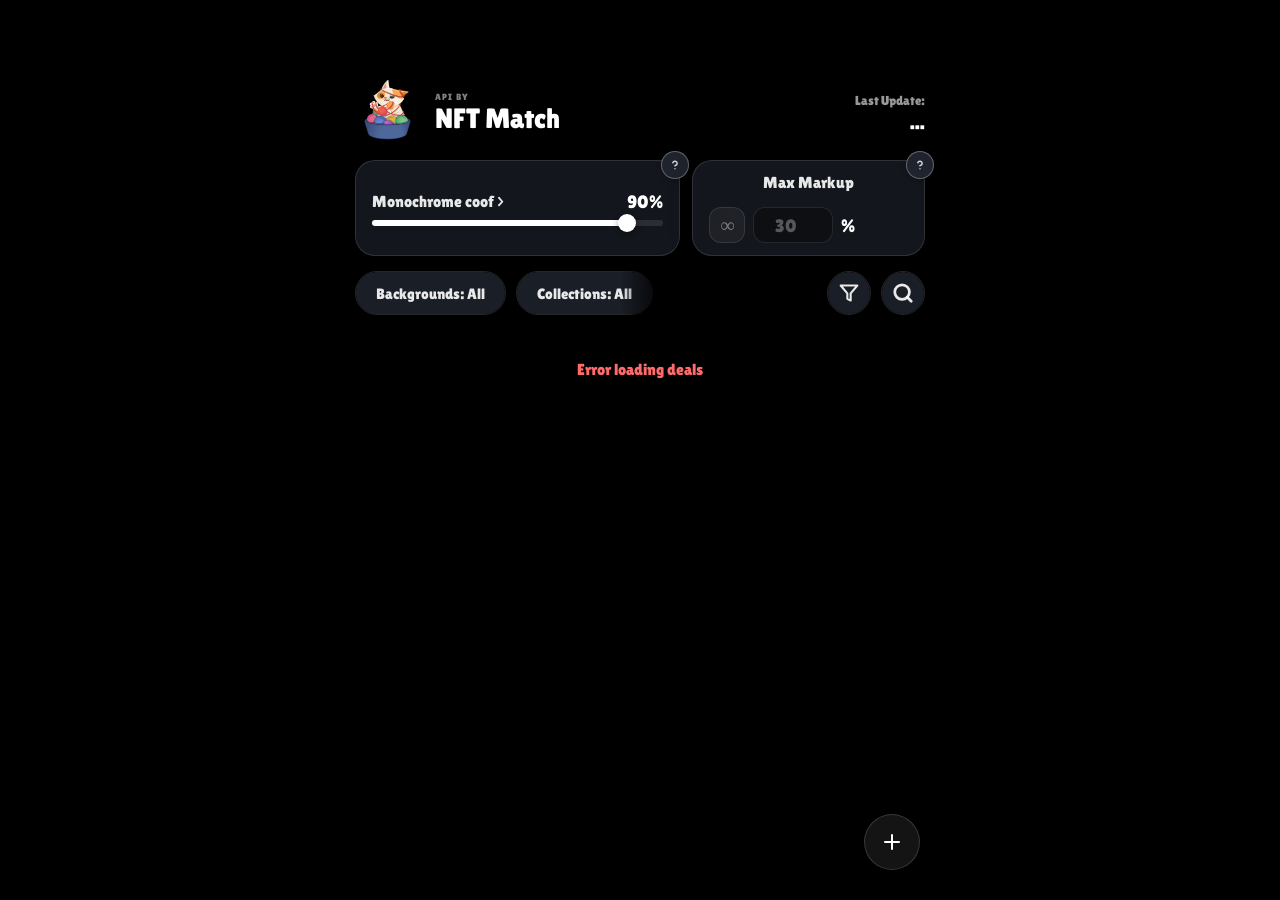
==== commit 6cd8d026: "feat: Add loading overlay, error modals, and API optimizations Features: - ⏱️ Loading overlay with L" ====
--- a/index.html
+++ b/index.html
@@ -9,9 +9,14 @@
     <link rel="preconnect" href="https://fonts.googleapis.com">
     <link rel="preconnect" href="https://fonts.gstatic.com" crossorigin>
     <link href="https://fonts.googleapis.com/css2?family=Lilita+One&display=swap" rel="stylesheet">
+
+    <!-- Lottie Web для анимаций -->
+    <script src="https://cdnjs.cloudflare.com/ajax/libs/lottie-web/5.12.2/lottie.min.js"></script>
+
     <link rel="stylesheet" href="styles.css">
 
     <link rel="stylesheet" href="styles-fab.css">
+    <link rel="stylesheet" href="styles-loading.css">
 </head>
 
 <body>
@@ -98,6 +103,15 @@
 
         <div class="content-wrapper">
             <div class="nft-grid" id="nftGrid">
+            </div>
+
+            <!-- Loading Overlay (только в области контента) -->
+            <div class="loading-overlay" id="loadingOverlay">
+                <div class="loading-content">
+                    <div class="lottie-container" id="lottieContainer"></div>
+                    <div class="loading-text">Searching for deals...</div>
+                    <button class="cancel-btn" id="cancelLoadingBtn">Cancel</button>
+                </div>
             </div>
         </div>
 
@@ -356,6 +370,30 @@
             </div>
         </div>
 
+        <div class="bottom-sheet" id="accessModal">
+            <div class="sheet-header">
+                <span>Restricted Access</span>
+                <div class="close-btn" id="closeAccess">✕</div>
+            </div>
+            <div class="sheet-content">
+                <div class="help-section">
+                    <div style="display: flex; align-items: center; gap: 10px; margin-bottom: 10px;">
+                        <svg width="24" height="24" viewBox="0 0 24 24" fill="none" stroke="#ff4d4d" stroke-width="2"
+                            stroke-linecap="round" stroke-linejoin="round">
+                            <rect x="3" y="11" width="18" height="11" rx="2" ry="2"></rect>
+                            <path d="M7 11V7a5 5 0 0 1 10 0v4"></path>
+                        </svg>
+                        <h3 style="margin: 0; font-size: 18px; color: #fff; font-weight: 400;">Donators Only</h3>
+                    </div>
+                    <p style="font-size: 14px; color: rgba(255,255,255,0.7); line-height: 1.5; margin: 0;">
+                        Custom filters and deep search are available only for whitelisted users.
+                        <br><br>
+                        Please check "Defaults" or support the project to get full access.
+                    </p>
+                </div>
+            </div>
+        </div>
+
         <div class="bottom-sheet" id="infoModal">
             <div class="sheet-header">
                 <span>Information</span>
@@ -370,6 +408,64 @@
             </div>
         </div>
 
+        <!-- Rate Limit Modal (429) -->
+        <div class="bottom-sheet" id="rateLimitModal">
+            <div class="sheet-header">
+                <span>⏱️ Too Many Requests</span>
+                <div class="close-btn" id="closeRateLimit">✕</div>
+            </div>
+            <div class="sheet-content">
+                <div class="help-section">
+                    <div style="display: flex; align-items: center; gap: 10px; margin-bottom: 10px;">
+                        <svg width="24" height="24" viewBox="0 0 24 24" fill="none" stroke="#ffa500" stroke-width="2"
+                            stroke-linecap="round" stroke-linejoin="round">
+                            <circle cx="12" cy="12" r="10"></circle>
+                            <polyline points="12 6 12 12 16 14"></polyline>
+                        </svg>
+                        <h3 style="margin: 0; font-size: 18px; color: #fff; font-weight: 400;">Rate Limit Exceeded</h3>
+                    </div>
+                    <p style="font-size: 14px; color: rgba(255,255,255,0.7); line-height: 1.5; margin: 0;">
+                        You've made too many requests in a short period of time.
+                        <br><br>
+                        <strong style="color: #ffa500;">Please wait a moment before trying again.</strong>
+                        <br><br>
+                        Rate limits help ensure fair access for all users. Your previous data remains visible.
+                    </p>
+                </div>
+            </div>
+        </div>
+
+        <!-- Unauthorized Modal (401) -->
+        <div class="bottom-sheet" id="unauthorizedModal">
+            <div class="sheet-header">
+                <span>🔒 Unauthorized</span>
+                <div class="close-btn" id="closeUnauthorized">✕</div>
+            </div>
+            <div class="sheet-content">
+                <div class="help-section">
+                    <div style="display: flex; align-items: center; gap: 10px; margin-bottom: 10px;">
+                        <svg width="24" height="24" viewBox="0 0 24 24" fill="none" stroke="#ff4d4d" stroke-width="2"
+                            stroke-linecap="round" stroke-linejoin="round">
+                            <rect x="3" y="11" width="18" height="11" rx="2" ry="2"></rect>
+                            <path d="M7 11V7a5 5 0 0 1 10 0v4"></path>
+                        </svg>
+                        <h3 style="margin: 0; font-size: 18px; color: #fff; font-weight: 400;">Authentication Required
+                        </h3>
+                    </div>
+                    <p style="font-size: 14px; color: rgba(255,255,255,0.7); line-height: 1.5; margin: 0;">
+                        You are not authorized to access this resource.
+                        <br><br>
+                        <strong style="color: #ff4d4d;">This feature requires authentication.</strong>
+                        <br><br>
+                        Please make sure you're logged in through Telegram or have provided a valid API key.
+                        <br><br>
+                        Need help? Check the console commands with <code
+                            style="background: rgba(255,255,255,0.1); padding: 2px 6px; border-radius: 4px;">getApiKeyInfo()</code>
+                    </p>
+                </div>
+            </div>
+        </div>
+
     </div>
 
     <script src="telegram-webapp.js"></script>
--- a/styles.css
+++ b/styles.css
@@ -38,7 +38,7 @@
     padding: 0 15px;
     background: transparent;
     pointer-events: none;
-    padding-top: calc(env(safe-area-inset-top, 0px) + 80px);
+    padding-top: calc(env(safe-area-inset-top, 0px) + 70px);
     /* Выносим в отдельный слой для GPU */
     will-change: transform;
     transform: translateZ(0);
@@ -376,8 +376,12 @@
 
 /* Content Grid */
 .content-wrapper {
+    position: relative;
+    /* Для позиционирования loading overlay */
     padding: 0 15px;
     padding-top: 340px;
+    min-height: 400px;
+    /* Минимальная высота для loading overlay */
 }
 
 .nft-grid {
--- a/styles-loading.css
+++ b/styles-loading.css
@@ -0,0 +1,99 @@
+/* Loading Overlay с Lottie анимацией */
+/* Показывается только в области контента, не на весь экран */
+.loading-overlay {
+    position: absolute;
+    top: 0;
+    left: 0;
+    width: 100%;
+    min-height: 400px;
+    height: 100%;
+    background: rgba(0, 0, 0, 0.95);
+    z-index: 50;
+    display: flex;
+    align-items: center;
+    justify-content: center;
+    opacity: 0;
+    pointer-events: none;
+    transition: opacity 0.3s ease;
+}
+
+.loading-overlay.active {
+    opacity: 1;
+    pointer-events: auto;
+}
+
+.loading-content {
+    display: flex;
+    flex-direction: column;
+    align-items: center;
+    gap: 25px;
+    padding: 30px;
+    max-width: 90%;
+}
+
+.lottie-container {
+    width: 200px;
+    height: 200px;
+    border-radius: 20px;
+    overflow: hidden;
+}
+
+.loading-text {
+    font-size: 22px;
+    color: #fff;
+    text-align: center;
+    opacity: 0.9;
+    animation: pulse 2s ease-in-out infinite;
+}
+
+@keyframes pulse {
+
+    0%,
+    100% {
+        opacity: 0.6;
+    }
+
+    50% {
+        opacity: 1;
+    }
+}
+
+.cancel-btn {
+    padding: 14px 40px;
+    background: rgba(255, 77, 77, 0.15);
+    border: 2px solid rgba(255, 77, 77, 0.5);
+    border-radius: 50px;
+    color: #ff4d4d;
+    font-family: 'Lilita One', cursive;
+    font-size: 18px;
+    cursor: pointer;
+    transition: all 0.2s;
+    backdrop-filter: blur(10px);
+    -webkit-backdrop-filter: blur(10px);
+}
+
+.cancel-btn:hover {
+    background: rgba(255, 77, 77, 0.25);
+    border-color: rgba(255, 77, 77, 0.8);
+    transform: scale(1.05);
+}
+
+.cancel-btn:active {
+    transform: scale(0.95);
+}
+
+@media (max-width: 480px) {
+    .lottie-container {
+        width: 160px;
+        height: 160px;
+    }
+
+    .loading-text {
+        font-size: 18px;
+    }
+
+    .cancel-btn {
+        padding: 12px 32px;
+        font-size: 16px;
+    }
+}
